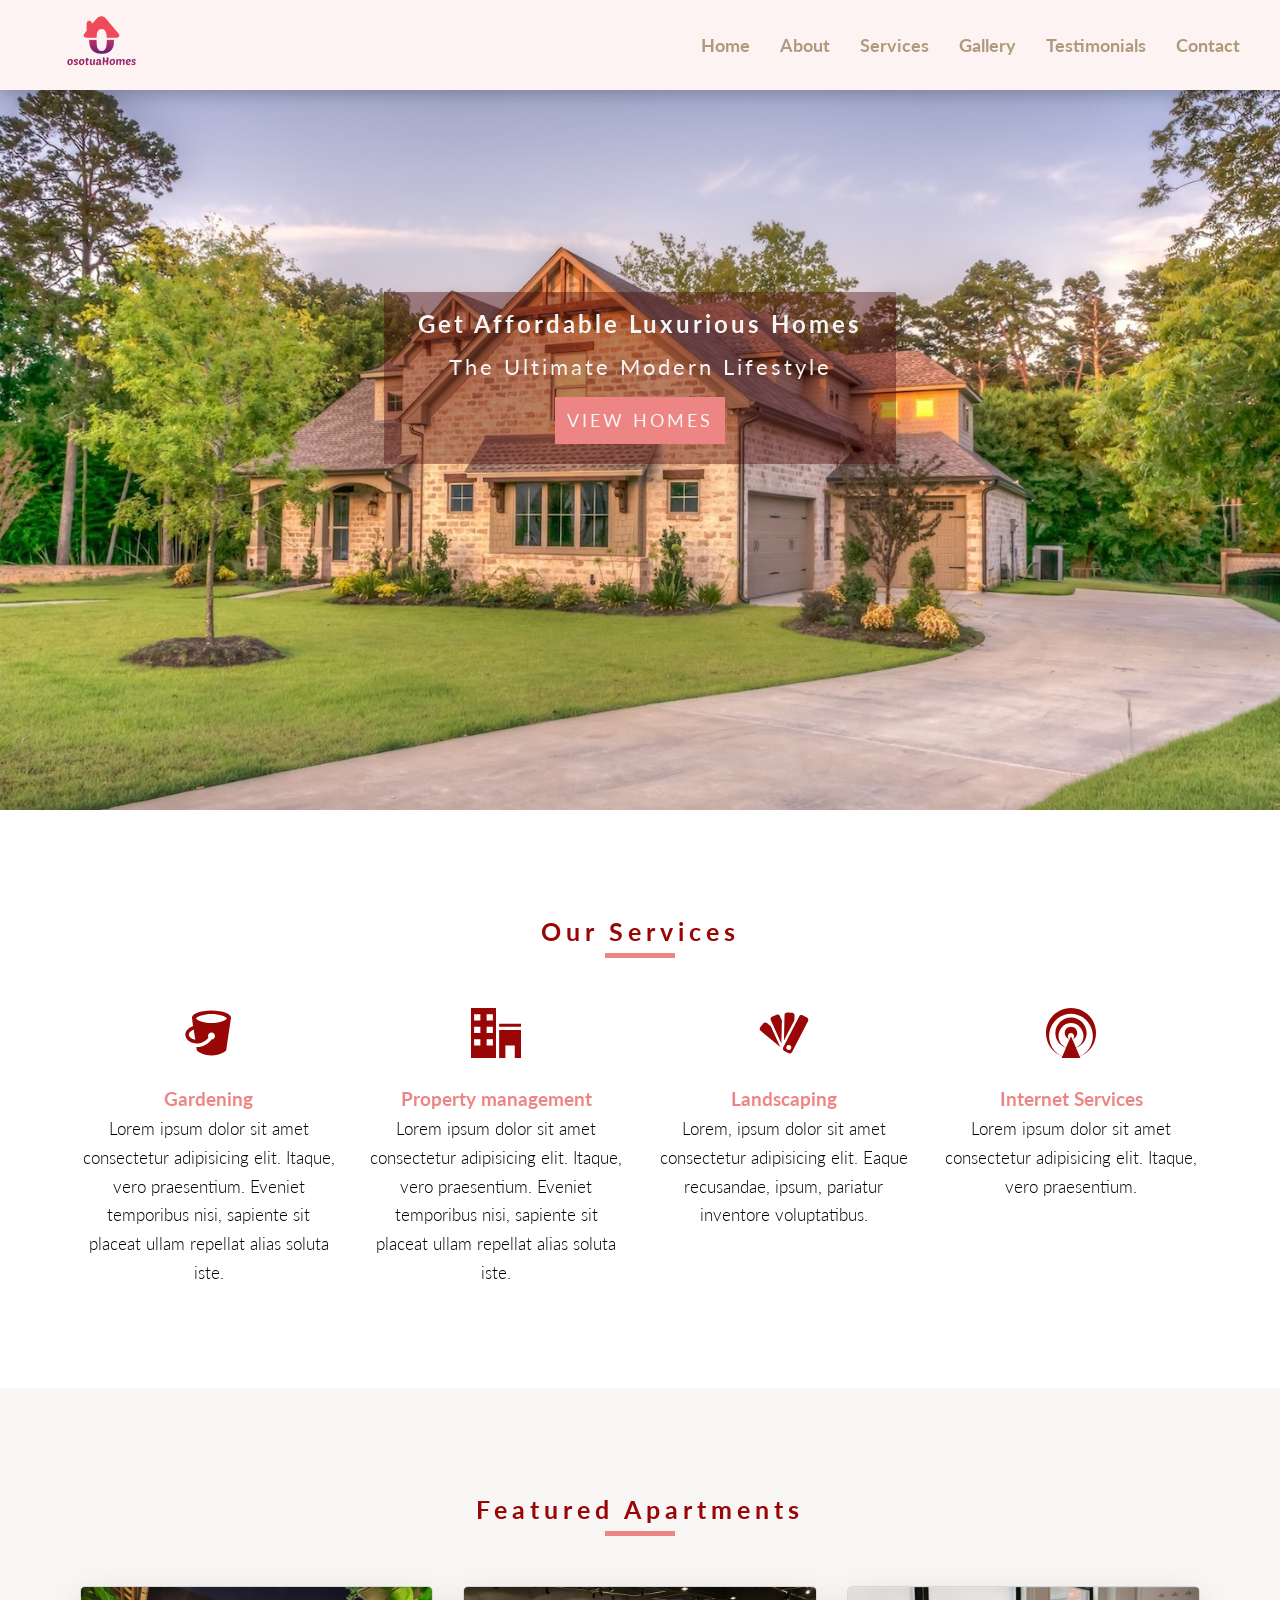
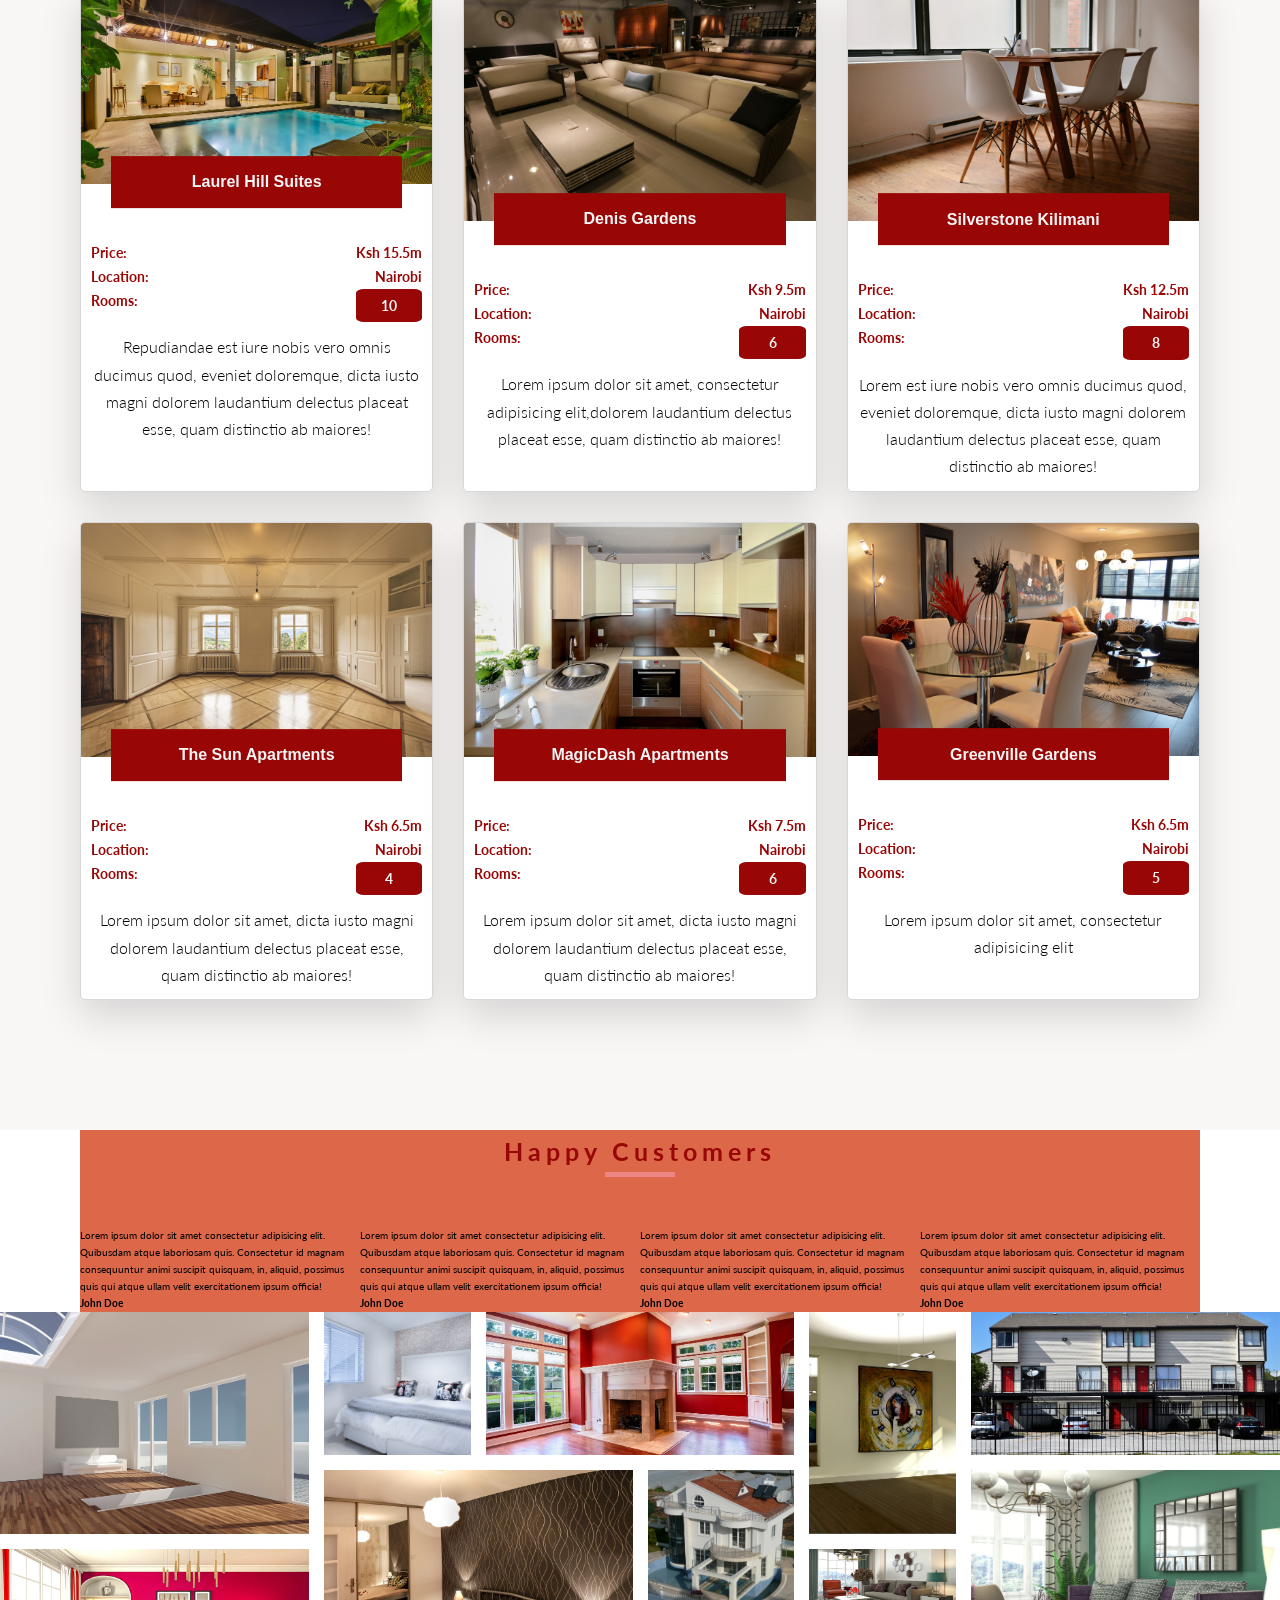
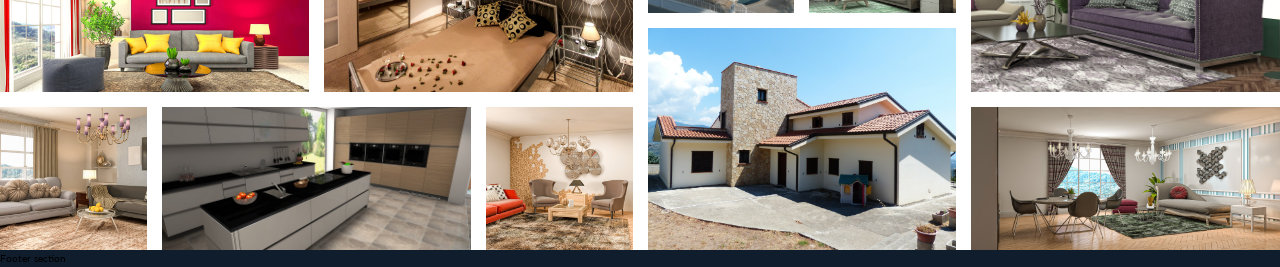
==== index.html @ e89574db "Start creating section customer testimonies" ====
<!DOCTYPE html>
<html lang="en">

<head>
    <meta charset="UTF-8">
    <meta http-equiv="X-UA-Compatible" content="IE=edge">
    <meta name="viewport" content="width=device-width, initial-scale=1.0">
    <link href="https://fonts.googleapis.com/css?family=Lato:100,300,400,700,900" rel="stylesheet">
    <!-- <link href="https://fonts.googleapis.com/css?family=Lato:100,300,400,700,900" rel="stylesheet"> -->
    <link rel="stylesheet" href="css/style.css">
    <link rel="shortcut icon" type="image/png" href="img/favicon.png">
    <title>Realtor-app</title>
</head>

<body>
    <div class="container">
        <!--Header-->
        <header class="header">
            <div class="header__logo">
                <a href="index.html"><img class="header__logo--img" src="./img/main-logo-3.png" /></a>
            </div>
            <ul class="header__nav">
                <li class="header__item">
                    <a href="#" class="header__nav--link header__nav--link-1">Home</a>
                </li>
                <li class="header__item">
                    <a href="#" class="header__nav--link">About</a>
                </li>
                <li class="header__item">
                    <a href="#" class="header__nav--link">Services</a>
                </li>
                <li class="header__item">
                    <a href="#" class="header__nav--link">Gallery</a>
                </li>
                <li class="header__item">
                    <a href="#" class="header__nav--link">Testimonials</a>
                </li>
                <li class="header__item">
                    <a href="#" class="header__nav--link">Contact</a>
                </li>
            </ul>
        </header>
        <div class="banner">
            <div class="banner__hero">
                <h1 class="banner__heading">Get affordable luxurious homes</h1>
                <p class="banner__text">The ultimate modern lifestyle</p>
                <a href="#" class="banner__btn">View homes</a>
            </div>
        </div>
        <section class="services">
            <div class="section-title">
                <div class="section-title__text title__text">
                    <h2>Our services</h2>
                </div>
                <div class="under-line"></div>
            </div>
            <div class="service">
                <div class="service__content">
                    <svg class="service__icon">
                        <use xlink:href="img/sprite.svg#icon-bucket"></use>
                    </svg>
                    <h4 class="service__heading-4">Gardening</h4>
                    <p class="service__text">Lorem ipsum dolor sit amet consectetur adipisicing elit. Itaque, vero
                        praesentium. Eveniet temporibus nisi, sapiente sit placeat ullam repellat alias soluta iste.</p>
                </div>
                <div class="service__content">
                    <svg class="service__icon">
                        <use xlink:href="img/sprite.svg#icon-office"></use>
                    </svg>
                    <h4 class="service__heading-4">Property management</h4>
                    <p class="service__text">Lorem ipsum dolor sit amet consectetur adipisicing elit. Itaque, vero
                        praesentium. Eveniet temporibus nisi, sapiente sit placeat ullam repellat alias soluta iste.</p>
                </div>
                <div class="service__content">
                    <svg class="service__icon">
                        <use xlink:href="img/sprite.svg#icon-colours"></use>
                    </svg>
                    <h4 class="service__heading-4">Landscaping</h4>
                    <p class="service__text">Lorem, ipsum dolor sit amet consectetur adipisicing elit. Eaque recusandae,
                        ipsum, pariatur inventore voluptatibus.</p>
                </div>
                <div class="service__content">
                    <svg class="service__icon">
                        <use xlink:href="img/sprite.svg#icon-podcast"></use>
                    </svg>
                    <h4 class="service__heading-4">Internet Services</h4>
                    <p class="service__text">Lorem ipsum dolor sit amet consectetur adipisicing elit. Itaque, vero
                        praesentium.</p>
                </div>
            </div>

        </section>
        <section class="apartments">
            <div class="innner-container">
                <div class="section-title">
                    <div class="section-title__text title__text">
                        <h2>Featured apartments</h2>
                    </div>
                    <div class="under-line"></div>
                </div>
                <div class="inner-content">
                    <div class="apartment">
                        <a href="#"><img src="img/apart-9.jpg" alt="Apartment 1" class="apartment__img"></a>
                        <h4 class="apartment__title">Laurel Hill Suites</h4>
                        <h4 class="apartment__price">Price: <span class="left">Ksh 15.5m</span></h4>
                        <h4 class="apartment__location">Location: <span class="left">Nairobi</span></h4>
                        <h4 class="apartment__rooms">Rooms: <span class="left rooms_back">10</span></h4>
                        <p class="apartment__text">Repudiandae est iure nobis vero omnis ducimus quod, eveniet
                            doloremque, dicta iusto magni dolorem laudantium delectus placeat esse, quam distinctio ab
                            maiores!</p>
                    </div>
                    <div class="apartment">
                        <a href="#"><img src="img/apart-10.jpg" alt="Apartment 1" class="apartment__img"></a>
                        <h4 class="apartment__title">Denis Gardens</h4>
                        <h4 class="apartment__price">Price: <span class="left">Ksh 9.5m</span></h4>
                        <h4 class="apartment__location">Location: <span class="left">Nairobi</span></h4>
                        <h4 class="apartment__rooms">Rooms: <span class="left rooms_back">6</span></h4>
                        <p class="apartment__text">Lorem ipsum dolor sit amet, consectetur adipisicing elit,dolorem
                            laudantium delectus placeat esse, quam distinctio ab maiores!</p>
                    </div>
                    <div class="apartment">
                        <a href="#"><img src="img/apart-4.jpg" alt="Apartment 1" class="apartment__img"></a>
                        <h4 class="apartment__title">Silverstone Kilimani</h4>
                        <h4 class="apartment__price">Price: <span class="left">Ksh 12.5m</span></h4>
                        <h4 class="apartment__location">Location: <span class="left">Nairobi</span></h4>
                        <h4 class="apartment__rooms">Rooms: <span class="left rooms_back">8</span></h4>
                        <p class="apartment__text">Lorem est iure nobis vero omnis ducimus quod, eveniet doloremque,
                            dicta iusto magni dolorem laudantium delectus placeat esse, quam distinctio ab maiores!</p>
                    </div>
                    <div class="apartment">
                        <a href="#"><img src="img/apart-5.jpg" alt="Apartment 1" class="apartment__img"></a>
                        <h4 class="apartment__title">The Sun Apartments</h4>
                        <h4 class="apartment__price">Price: <span class="left">Ksh 6.5m</span></h4>
                        <h4 class="apartment__location">Location: <span class="left">Nairobi</span></h4>
                        <h4 class="apartment__rooms">Rooms: <span class="left rooms_back">4</span></h4>
                        <p class="apartment__text">Lorem ipsum dolor sit amet, dicta iusto magni dolorem laudantium
                            delectus placeat esse, quam distinctio ab maiores!</p>
                    </div>
                    <div class="apartment">
                        <a href="#"><img src="img/apart-6.jpg" alt="Apartment 1" class="apartment__img"></a>
                        <h4 class="apartment__title">MagicDash Apartments</h4>
                        <h4 class="apartment__price">Price: <span class="left">Ksh 7.5m</span></h4>
                        <h4 class="apartment__location">Location: <span class="left">Nairobi</span></h4>
                        <h4 class="apartment__rooms">Rooms: <span class="left rooms_back">6</span></h4>
                        <p class="apartment__text">Lorem ipsum dolor sit amet, dicta iusto magni dolorem laudantium
                            delectus placeat esse, quam distinctio ab maiores!</p>
                    </div>
                    <div class="apartment">
                        <a href="#"><img src="img/apart-7.jpg" alt="Apartment 1" class="apartment__img"></a>
                        <h4 class="apartment__title">Greenville Gardens</h4>
                        <h4 class="apartment__price">Price: <span class="left">Ksh 6.5m</span></h4>
                        <h4 class="apartment__location">Location: <span class="left">Nairobi</span></h4>
                        <h4 class="apartment__rooms">Rooms: <span class="left rooms_back">5</span></h4>
                        <p class="apartment__text">Lorem ipsum dolor sit amet, consectetur adipisicing elit</p>
                    </div>
                </div>
            </div>
        </section>
        <section class="testimonials">
            <div class="section-title">
                <div class="section-title__text title__text">
                    <h2>Happy customers</h2>
                </div>
                <div class="under-line"></div>
            </div>
            <div class="testimonials__container">
            <div class="testimonials__card">
                <p class="testimonials__text">
                    Lorem ipsum dolor sit amet consectetur adipisicing elit. Quibusdam atque laboriosam quis.
                    Consectetur id magnam consequuntur animi suscipit quisquam, in, aliquid, possimus quis qui atque
                    ullam velit exercitationem ipsum officia!
                </p>
                <h4 class="testimonials__title">John Doe</h4>
            </div>
             <div class="testimonials__card">
                 <p class="testimonials__text">
                     Lorem ipsum dolor sit amet consectetur adipisicing elit. Quibusdam atque laboriosam quis.
                     Consectetur id magnam consequuntur animi suscipit quisquam, in, aliquid, possimus quis qui atque
                     ullam velit exercitationem ipsum officia!
                 </p>
                 <h4 class="testimonials__title">John Doe</h4>
             </div>
              <div class="testimonials__card">
                  <p class="testimonials__text">
                      Lorem ipsum dolor sit amet consectetur adipisicing elit. Quibusdam atque laboriosam quis.
                      Consectetur id magnam consequuntur animi suscipit quisquam, in, aliquid, possimus quis qui atque
                      ullam velit exercitationem ipsum officia!
                  </p>
                  <h4 class="testimonials__title">John Doe</h4>
              </div>
               <div class="testimonials__card">
                   <p class="testimonials__text">
                       Lorem ipsum dolor sit amet consectetur adipisicing elit. Quibusdam atque laboriosam quis.
                       Consectetur id magnam consequuntur animi suscipit quisquam, in, aliquid, possimus quis qui atque
                       ullam velit exercitationem ipsum officia!
                   </p>
                   <h4 class="testimonials__title">John Doe</h4>
               </div>
               </div>
        </section>
        <section class="gallery">
            <figure class="gallery__image gallery__image--1">
                <img src="img/gallery/gal-1.jpg" alt="Gallery image one" class="gallery__img-item">
            </figure>
            <figure class="gallery__image gallery__image--2">
                <img src="img/gallery/gal-2.jpg" alt="Gallery image two" class="gallery__img-item">
            </figure>
            <figure class="gallery__image gallery__image--3">
                <img src="img/gallery/gal-3.jpg" alt="Gallery image three" class="gallery__img-item">
            </figure>
            <figure class="gallery__image gallery__image--4">
                <img src="img/gallery/gal-4.jpg" alt="Gallery image four" class="gallery__img-item">
            </figure>
            <figure class="gallery__image gallery__image--5">
                <img src="img/gallery/gal-5.jpg" alt="Gallery image five" class="gallery__img-item">
            </figure>
            <figure class="gallery__image gallery__image--6">
                <img src="img/gallery/gal-6.jpg" alt="Gallery image six" class="gallery__img-item">
            </figure>
            <figure class="gallery__image gallery__image--7">
                <img src="img/gallery/gal-7.jpg" alt="Gallery image seven" class="gallery__img-item">
            </figure>
            <figure class="gallery__image gallery__image--8">
                <img src="img/gallery/gal-8.jpg" alt="Gallery image eight" class="gallery__img-item">
            </figure>
            <figure class="gallery__image gallery__image--9">
                <img src="img/gallery/gal-9.jpg" alt="Gallery image nine" class="gallery__img-item">
            </figure>
            <figure class="gallery__image gallery__image--10">
                <img src="img/gallery/gal-10.jpg" alt="Gallery image ten" class="gallery__img-item">
            </figure>
            <figure class="gallery__image gallery__image--11">
                <img src="img/gallery/gal-11.jpg" alt="Gallery image eleven" class="gallery__img-item">
            </figure>
            <figure class="gallery__image gallery__image--12">
                <img src="img/gallery/gal-12.jpg" alt="Gallery image twelve" class="gallery__img-item">
            </figure>
            <figure class="gallery__image gallery__image--13">
                <img src="img/gallery/gal-13.jpg" alt="Gallery image thirteen" class="gallery__img-item">
            </figure>
            <figure class="gallery__image gallery__image--14">
                <img src="img/gallery/gal-14.jpg" alt="Gallery image fourteen" class="gallery__img-item">
            </figure>
            <figure class="gallery__image gallery__image--15">
                <img src="img/gallery/gal-15.jpg" alt="Gallery image fifteen" class="gallery__img-item">
            </figure>
        </section>
        <footer class="footer">Footer section</footer>
    </div>
</body>

</html>
---- css/style.css ----
h1 {
  font-size: 2.4em;
  line-height: 1;
  margin-bottom: 0.5em; }

h2 {
  font-size: 2em; }

h3 {
  font-size: 1.5em;
  line-height: 1;
  margin-bottom: 1em; }

h5 {
  font-size: 1em;
  font-weight: bold;
  margin-bottom: 1.5em; }

h6 {
  font-size: 1em;
  font-weight: bold;
  margin-bottom: 1.5em; }

*,
*::after,
*::before {
  margin: 0;
  padding: 0;
  box-sizing: inherit; }

html {
  box-sizing: border-box;
  font-size: 62.5%; }

body {
  font-family: "Lato", sans-serif;
  font-weight: 400;
  /*font-size: 16px;*/
  line-height: 1.7; }

.container {
  display: grid;
  grid-template-rows: 10vh 80vh min-content min-content repeat(3, min-content);
  grid-template-columns: [full-start] 1fr [center-start] repeat(8, [col-start] minmax(min-content, 14rem) [col-end]) [center-end] 1fr [full-end]; }

.header {
  background-color: rgba(238, 133, 133, 0.1);
  z-index: 100;
  box-shadow: 0 5px 15px rgba(0, 0, 0, 0.2);
  grid-column: full-start / full-end;
  display: grid;
  grid-auto-flow: column;
  grid-gap: 2.5em;
  padding: 0 40px; }
  .header__logo {
    display: grid;
    justify-content: start;
    align-content: center; }
    .header__logo--img {
      height: 6rem;
      margin-left: 2rem;
      transition: all .2s; }
    .header__logo--img:hover {
      transform: scale(1.1); }
  .header__nav {
    display: grid;
    grid-auto-flow: column;
    justify-content: right;
    align-content: center;
    grid-gap: 3rem;
    list-style: none; }
    .header__nav--link:link, .header__nav--link:visited {
      color: #af9a7d;
      text-decoration: none; }
    .header__nav--link-1:active {
      background-color: #ee8585; }
    .header__nav--link:hover {
      color: #990606; }
  .header__item {
    font-size: 1.8rem;
    font-weight: 700;
    transition: all .2s; }
  .header__item:hover {
    transform: scale(1.1); }

.banner {
  background-image: url(../img/hero.jpeg);
  background-size: cover;
  background-position: center;
  grid-column: full-start / full-end;
  display: grid;
  grid-template-columns: repeat(10, 1fr);
  grid-template-rows: repeat(10, 1fr);
  align-items: center; }
  .banner__hero {
    background-color: rgba(73, 5, 5, 0.4);
    grid-column: 4 / 8;
    grid-row: 4 / 6;
    padding: 2rem 1rem;
    text-align: center;
    text-transform: capitalize;
    letter-spacing: .3rem;
    color: whitesmoke;
    transition: all .3s; }
  .banner__text {
    font-size: 2.2rem;
    margin-bottom: 1.2rem;
    font-weight: 400; }
  .banner__btn {
    text-transform: uppercase;
    text-decoration: none;
    padding: .5rem .9rem;
    border: 3px solid #ee8585;
    display: inline-block;
    font-size: 1.8rem;
    color: currentColor;
    background: #ee8585;
    transition: all .3s; }
  .banner__btn:hover {
    background: transparent;
    color: whitesmoke; }

.services {
  grid-column: center-start / center-end;
  padding: 10rem 0;
  text-align: center; }

.service {
  display: grid;
  grid-template-columns: repeat(auto-fit, minmax(25rem, 1fr));
  grid-row-gap: 2rem;
  grid-column-gap: 3rem; }
  .service__icon {
    width: 5rem;
    height: 5rem;
    margin-bottom: 2rem;
    fill: #990606;
    transition: all .3s; }
  .service__icon:hover {
    transform: translateY(-1.2rem) scale(1.03); }
  .service__heading-4 {
    font-size: 1.9rem;
    color: #ee8585; }
  .service__text {
    font-size: 1.7rem;
    font-weight: 300; }

.section-title {
  text-align: center;
  margin-bottom: 5rem; }

.title__text h2 {
  font-size: 2.5rem;
  letter-spacing: .5rem;
  text-transform: capitalize;
  color: #990606;
  font-weight: 700; }

.under-line {
  width: 7rem;
  height: .5rem;
  background-color: #ee8585;
  margin: 0 auto; }

.apartment__price, .apartment__rooms, .apartment__location {
  font-size: 1.4rem;
  margin: 0 1rem;
  color: #990606; }

.apartment__rooms .left, .apartment__location .left, .apartment__price .left {
  float: right; }

.apartments {
  background-color: #f9f7f6;
  grid-column: full-start / full-end;
  display: grid;
  grid-template-columns: [full-start] 1fr [center-start] repeat(8, [col-start] minmax(min-content, 14rem) [col-end]) [center-end] 1fr [full-end]; }

.innner-container {
  grid-column: center-start / center-end;
  padding: 10rem 0;
  margin-bottom: 3rem; }

.inner-content {
  display: grid;
  grid-template-columns: repeat(auto-fit, minmax(28rem, 1fr));
  grid-gap: 3rem; }

.apartment {
  background-color: #fff;
  box-shadow: 0 1.5rem 4rem rgba(0, 0, 0, 0.15);
  border-radius: .5rem;
  overflow: hidden;
  transition: all .3s;
  border: 1px solid #D7D7D7; }
  .apartment__img {
    width: 100%; }
  .apartment__title {
    background-color: #990606;
    padding: 1.25rem;
    font-size: 1.6rem;
    text-align: center;
    margin: 0 3rem;
    color: whitesmoke;
    transform: translateY(-63%);
    font-family: "Josefin Sans", sans-serif; }
  .apartment__rooms {
    padding-bottom: 1rem; }
  .apartment__rooms .rooms_back {
    width: 20%;
    height: 20%;
    text-align: center;
    background-color: #990606;
    padding: .5rem;
    border-radius: 12%;
    color: whitesmoke; }
  .apartment__text {
    font-size: 1.6rem;
    text-align: center;
    margin: 1.1rem;
    font-weight: 300; }

.apartment:hover {
  transform: translateY(-1.1rem) scale(1.01); }

.testimonials {
  background-color: #dd6749;
  grid-column: center-start / center-end; }
  .testimonials__container {
    display: grid;
    grid-template-columns: repeat(auto-fit, minmax(20rem, 1fr)); }

.gallery {
  grid-column: full-start / full-end;
  display: grid;
  grid-template: repeat(7, 5vw)/repeat(8, 1fr);
  grid-gap: 1.5rem; }
  .gallery__image--1 {
    grid-column: 1 / 3;
    grid-row: 1 / 4; }
  .gallery__image--2 {
    grid-column: 3 / 4;
    grid-row: 1 / 3; }
  .gallery__image--3 {
    grid-column: 4 / 6;
    grid-row: 1 / 3; }
  .gallery__image--4 {
    grid-column: 6 / 7;
    grid-row: 1 / 4; }
  .gallery__image--5 {
    grid-column: 7 / -1;
    grid-row: 1 / 3; }
  .gallery__image--6 {
    grid-column: 1 / 3;
    grid-row: 4 / 6; }
  .gallery__image--7 {
    grid-column: 3 / 5;
    grid-row: 3 / 6; }
  .gallery__image--8 {
    grid-column: 1 / 2;
    grid-row: 6 / -1; }
  .gallery__image--9 {
    grid-column: 5 / 6;
    grid-row: 3 / 5; }
  .gallery__image--10 {
    grid-column: 2 / 4;
    grid-row: 6 / -1; }
  .gallery__image--11 {
    grid-column: 4 / 5;
    grid-row: 6 / -1; }
  .gallery__image--12 {
    grid-column: 6 / 7;
    grid-row: 4 / 5; }
  .gallery__image--13 {
    grid-column: 7 / -1;
    grid-row: 3 / 6; }
  .gallery__image--14 {
    grid-column: 5 / 7;
    grid-row: 5 / -1; }
  .gallery__image--15 {
    grid-column: 7 / -1;
    grid-row: 6 / -1; }
  .gallery__img-item {
    width: 100%;
    height: 100%;
    display: block;
    object-fit: cover; }

.footer {
  background-color: #101d2c;
  grid-column: full-start / full-end; }
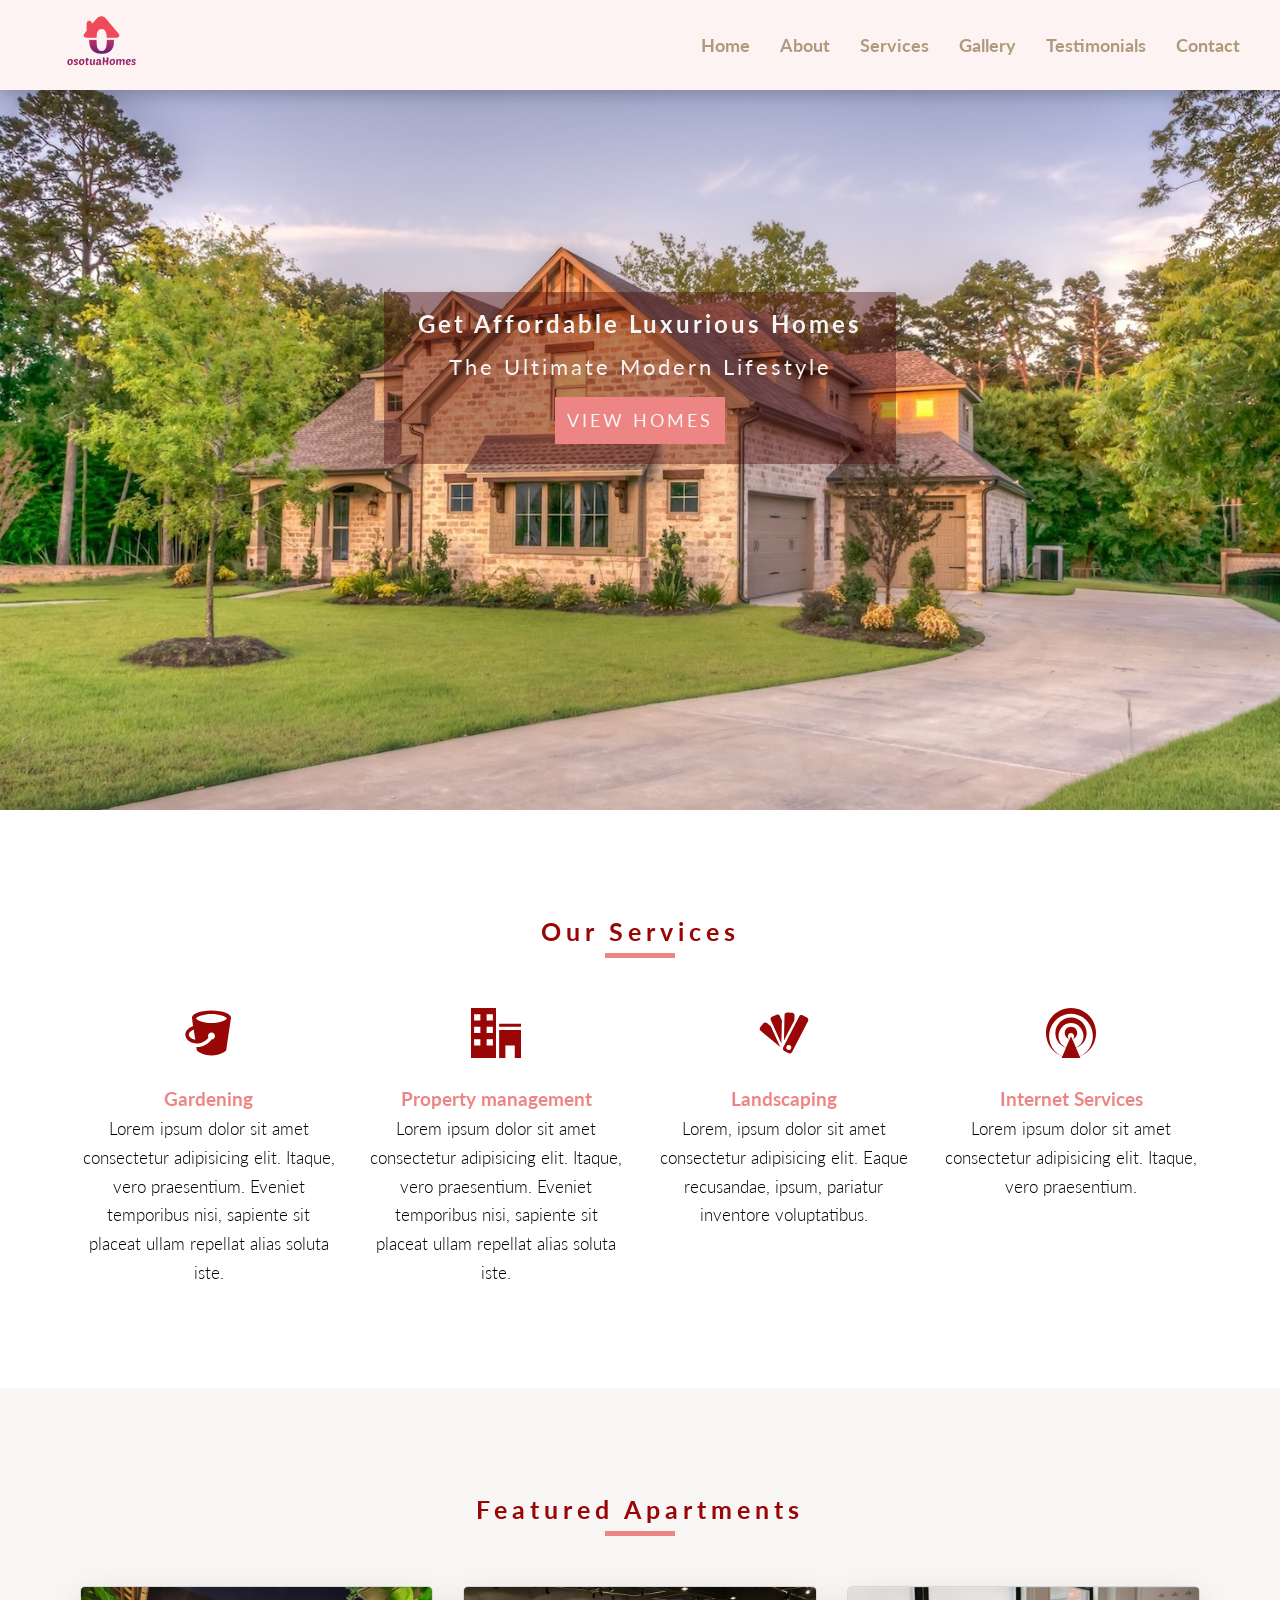
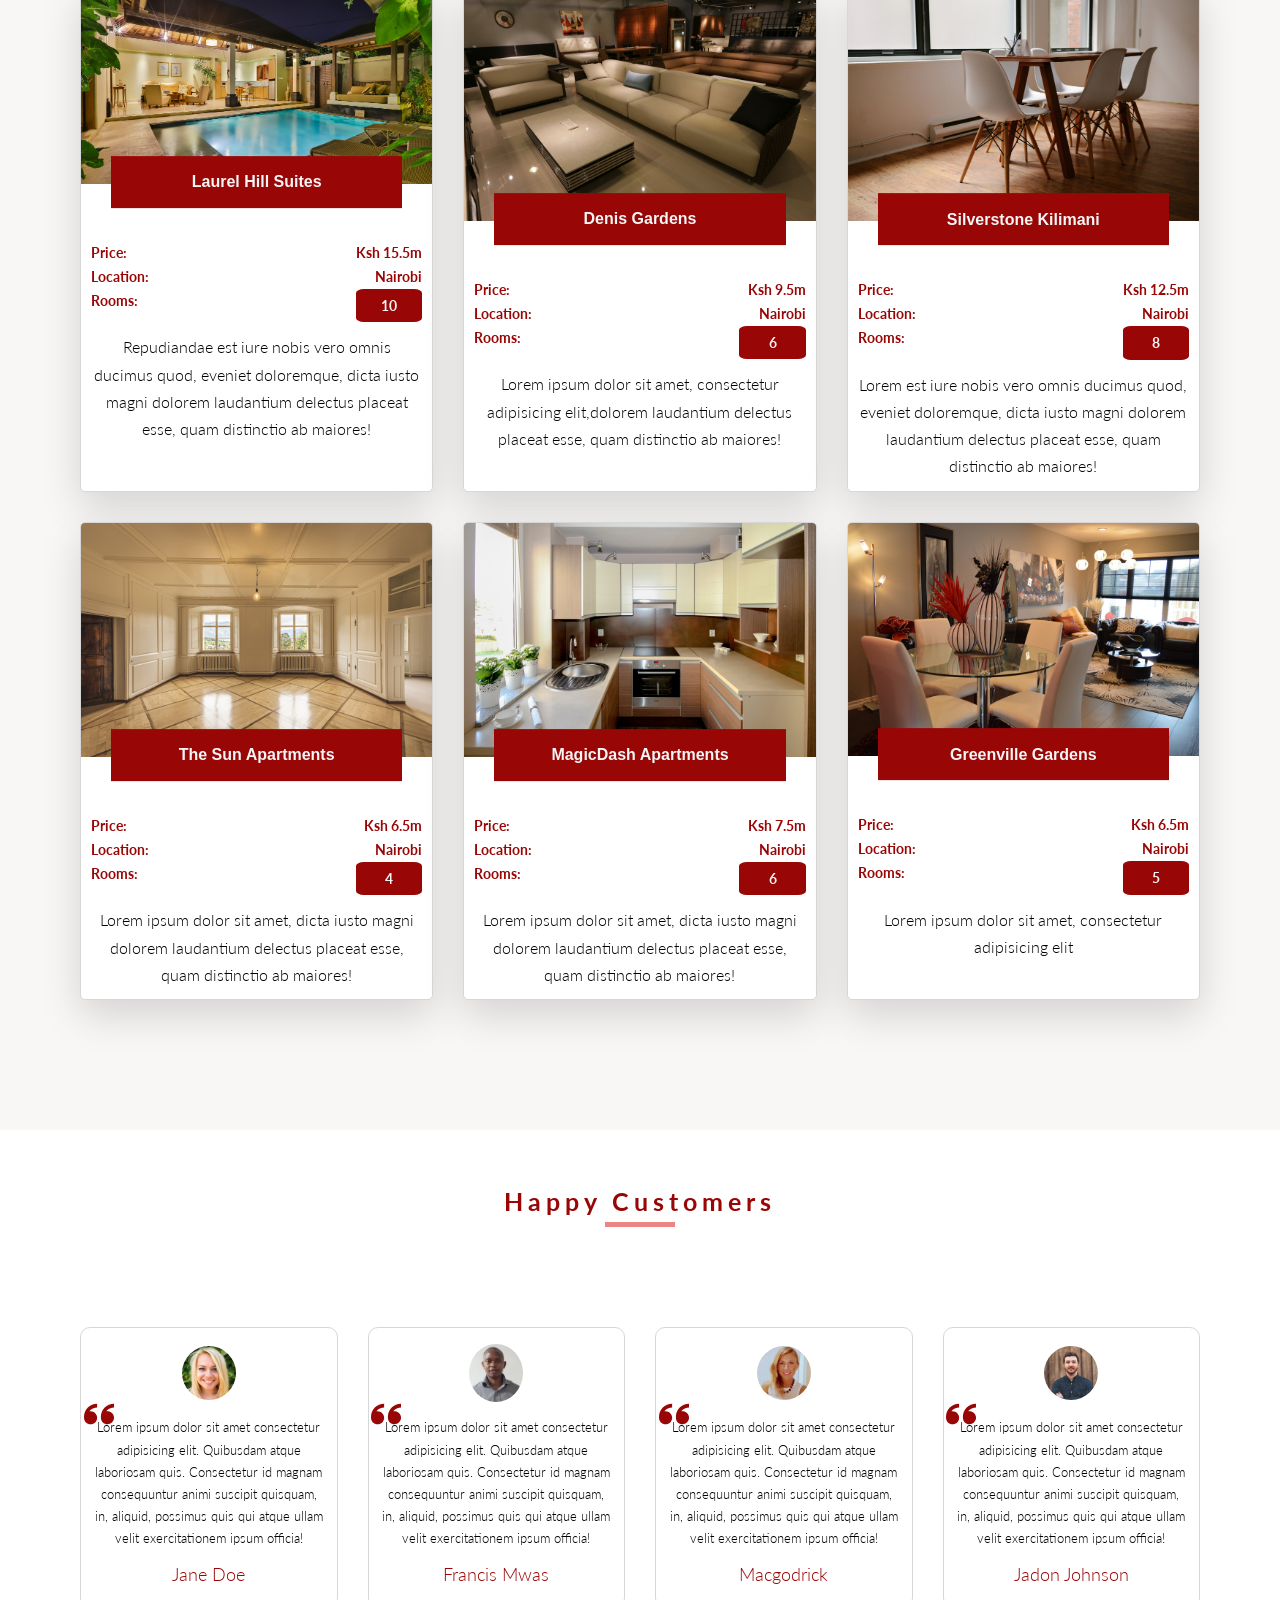
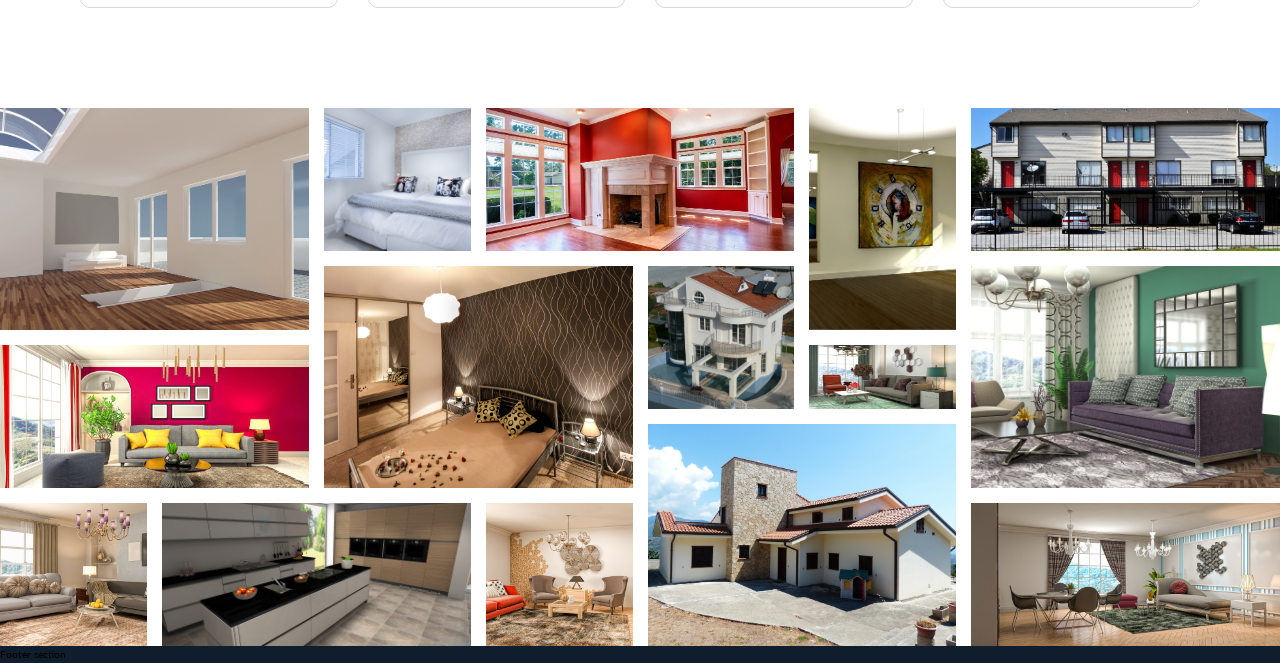
==== commit ed46b92f: "Finished creating testimony section" ====
--- a/index.html
+++ b/index.html
@@ -157,46 +157,63 @@
             </div>
         </section>
         <section class="testimonials">
-            <div class="section-title">
+            <div class="section-title testimonials__section-title">
                 <div class="section-title__text title__text">
                     <h2>Happy customers</h2>
                 </div>
                 <div class="under-line"></div>
             </div>
             <div class="testimonials__container">
-            <div class="testimonials__card">
-                <p class="testimonials__text">
-                    Lorem ipsum dolor sit amet consectetur adipisicing elit. Quibusdam atque laboriosam quis.
-                    Consectetur id magnam consequuntur animi suscipit quisquam, in, aliquid, possimus quis qui atque
-                    ullam velit exercitationem ipsum officia!
-                </p>
-                <h4 class="testimonials__title">John Doe</h4>
-            </div>
-             <div class="testimonials__card">
-                 <p class="testimonials__text">
-                     Lorem ipsum dolor sit amet consectetur adipisicing elit. Quibusdam atque laboriosam quis.
-                     Consectetur id magnam consequuntur animi suscipit quisquam, in, aliquid, possimus quis qui atque
-                     ullam velit exercitationem ipsum officia!
-                 </p>
-                 <h4 class="testimonials__title">John Doe</h4>
-             </div>
-              <div class="testimonials__card">
-                  <p class="testimonials__text">
-                      Lorem ipsum dolor sit amet consectetur adipisicing elit. Quibusdam atque laboriosam quis.
-                      Consectetur id magnam consequuntur animi suscipit quisquam, in, aliquid, possimus quis qui atque
-                      ullam velit exercitationem ipsum officia!
-                  </p>
-                  <h4 class="testimonials__title">John Doe</h4>
-              </div>
-               <div class="testimonials__card">
-                   <p class="testimonials__text">
-                       Lorem ipsum dolor sit amet consectetur adipisicing elit. Quibusdam atque laboriosam quis.
-                       Consectetur id magnam consequuntur animi suscipit quisquam, in, aliquid, possimus quis qui atque
-                       ullam velit exercitationem ipsum officia!
-                   </p>
-                   <h4 class="testimonials__title">John Doe</h4>
-               </div>
-               </div>
+                <div class="testimonials__card">
+                    <img src="img/user-6.jpg" alt="Testimonials Image" class="testimonials__img" />
+
+                    <svg class="testimonials__icon">
+                        <use xlink:href="img/sprite.svg#icon-quotes-left"></use>
+                    </svg>
+                    <p class="testimonials__text">
+                        Lorem ipsum dolor sit amet consectetur adipisicing elit. Quibusdam atque laboriosam quis.
+                        Consectetur id magnam consequuntur animi suscipit quisquam, in, aliquid, possimus quis qui atque
+                        ullam velit exercitationem ipsum officia!
+                    </p>
+                    <h4 class="testimonials__title">Jane Doe</h4>
+                </div>
+                <div class="testimonials__card">
+                    <img src="img/user-001.jpeg" alt="Testimonials Image" class="testimonials__img" />
+                    <svg class="testimonials__icon">
+                        <use xlink:href="img/sprite.svg#icon-quotes-left"></use>
+                    </svg>
+                    <p class="testimonials__text">
+                        Lorem ipsum dolor sit amet consectetur adipisicing elit. Quibusdam atque laboriosam quis.
+                        Consectetur id magnam consequuntur animi suscipit quisquam, in, aliquid, possimus quis qui atque
+                        ullam velit exercitationem ipsum officia!
+                    </p>
+                    <h4 class="testimonials__title">Francis Mwas</h4>
+                </div>
+                <div class="testimonials__card">
+                    <img src="img/user-2.jpg" alt="Testimonials Image" class="testimonials__img" />
+                    <svg class="testimonials__icon">
+                        <use xlink:href="img/sprite.svg#icon-quotes-left"></use>
+                    </svg>
+                    <p class="testimonials__text">
+                        Lorem ipsum dolor sit amet consectetur adipisicing elit. Quibusdam atque laboriosam quis.
+                        Consectetur id magnam consequuntur animi suscipit quisquam, in, aliquid, possimus quis qui atque
+                        ullam velit exercitationem ipsum officia!
+                    </p>
+                    <h4 class="testimonials__title">Macgodrick</h4>
+                </div>
+                <div class="testimonials__card">
+                    <img src="img/user-4.jpg" alt="Testimonials Image" class="testimonials__img" />
+                    <svg class="testimonials__icon">
+                        <use xlink:href="img/sprite.svg#icon-quotes-left"></use>
+                    </svg>
+                    <p class="testimonials__text">
+                        Lorem ipsum dolor sit amet consectetur adipisicing elit. Quibusdam atque laboriosam quis.
+                        Consectetur id magnam consequuntur animi suscipit quisquam, in, aliquid, possimus quis qui atque
+                        ullam velit exercitationem ipsum officia!
+                    </p>
+                    <h4 class="testimonials__title">Jadon Johnson</h4>
+                </div>
+            </div>
         </section>
         <section class="gallery">
             <figure class="gallery__image gallery__image--1">
--- a/css/style.css
+++ b/css/style.css
@@ -1,26 +1,3 @@
-h1 {
-  font-size: 2.4em;
-  line-height: 1;
-  margin-bottom: 0.5em; }
-
-h2 {
-  font-size: 2em; }
-
-h3 {
-  font-size: 1.5em;
-  line-height: 1;
-  margin-bottom: 1em; }
-
-h5 {
-  font-size: 1em;
-  font-weight: bold;
-  margin-bottom: 1.5em; }
-
-h6 {
-  font-size: 1em;
-  font-weight: bold;
-  margin-bottom: 1.5em; }
-
 *,
 *::after,
 *::before {
@@ -42,6 +19,29 @@
   display: grid;
   grid-template-rows: 10vh 80vh min-content min-content repeat(3, min-content);
   grid-template-columns: [full-start] 1fr [center-start] repeat(8, [col-start] minmax(min-content, 14rem) [col-end]) [center-end] 1fr [full-end]; }
+
+h1 {
+  font-size: 2.4em;
+  line-height: 1;
+  margin-bottom: 0.5em; }
+
+h2 {
+  font-size: 2em; }
+
+h3 {
+  font-size: 1.5em;
+  line-height: 1;
+  margin-bottom: 1em; }
+
+h5 {
+  font-size: 1em;
+  font-weight: bold;
+  margin-bottom: 1.5em; }
+
+h6 {
+  font-size: 1em;
+  font-weight: bold;
+  margin-bottom: 1.5em; }
 
 .header {
   background-color: rgba(238, 133, 133, 0.1);
@@ -224,11 +224,56 @@
   transform: translateY(-1.1rem) scale(1.01); }
 
 .testimonials {
-  background-color: #dd6749;
   grid-column: center-start / center-end; }
   .testimonials__container {
     display: grid;
-    grid-template-columns: repeat(auto-fit, minmax(20rem, 1fr)); }
+    grid-template-columns: repeat(auto-fit, minmax(20rem, 1fr));
+    grid-gap: 3rem;
+    padding: 10rem 0; }
+  .testimonials__section-title {
+    margin-bottom: auto;
+    padding-top: 5rem; }
+  .testimonials__card {
+    border: 1px solid #D7D7D7;
+    padding: 3px;
+    border-radius: 10px;
+    position: relative; }
+  .testimonials__card:hover {
+    box-shadow: 0 0.5rem 0.5rem rgba(0, 0, 0, 0.16);
+    border-radius: 10px; }
+  .testimonials__card img {
+    padding: 3px;
+    margin-bottom: 4px; }
+  .testimonials__img {
+    position: absolute;
+    top: 16%;
+    left: 50%;
+    transform: translate(-50%, -50%);
+    width: 6rem;
+    display: inline-block;
+    border-radius: 50%; }
+  .testimonials__icon {
+    position: absolute;
+    top: 25%;
+    left: 1%;
+    width: 3rem;
+    height: 3rem;
+    margin-bottom: 2rem;
+    fill: #990606;
+    transition: all .3s;
+    z-index: 1; }
+  .testimonials__text {
+    padding-top: 7.5rem;
+    margin: 1rem;
+    font-size: 1.3rem;
+    text-align: center;
+    font-weight: 300; }
+  .testimonials__title {
+    font-size: 1.8rem;
+    font-weight: 300;
+    text-align: center;
+    margin-bottom: 1.4rem;
+    color: #990606; }
 
 .gallery {
   grid-column: full-start / full-end;
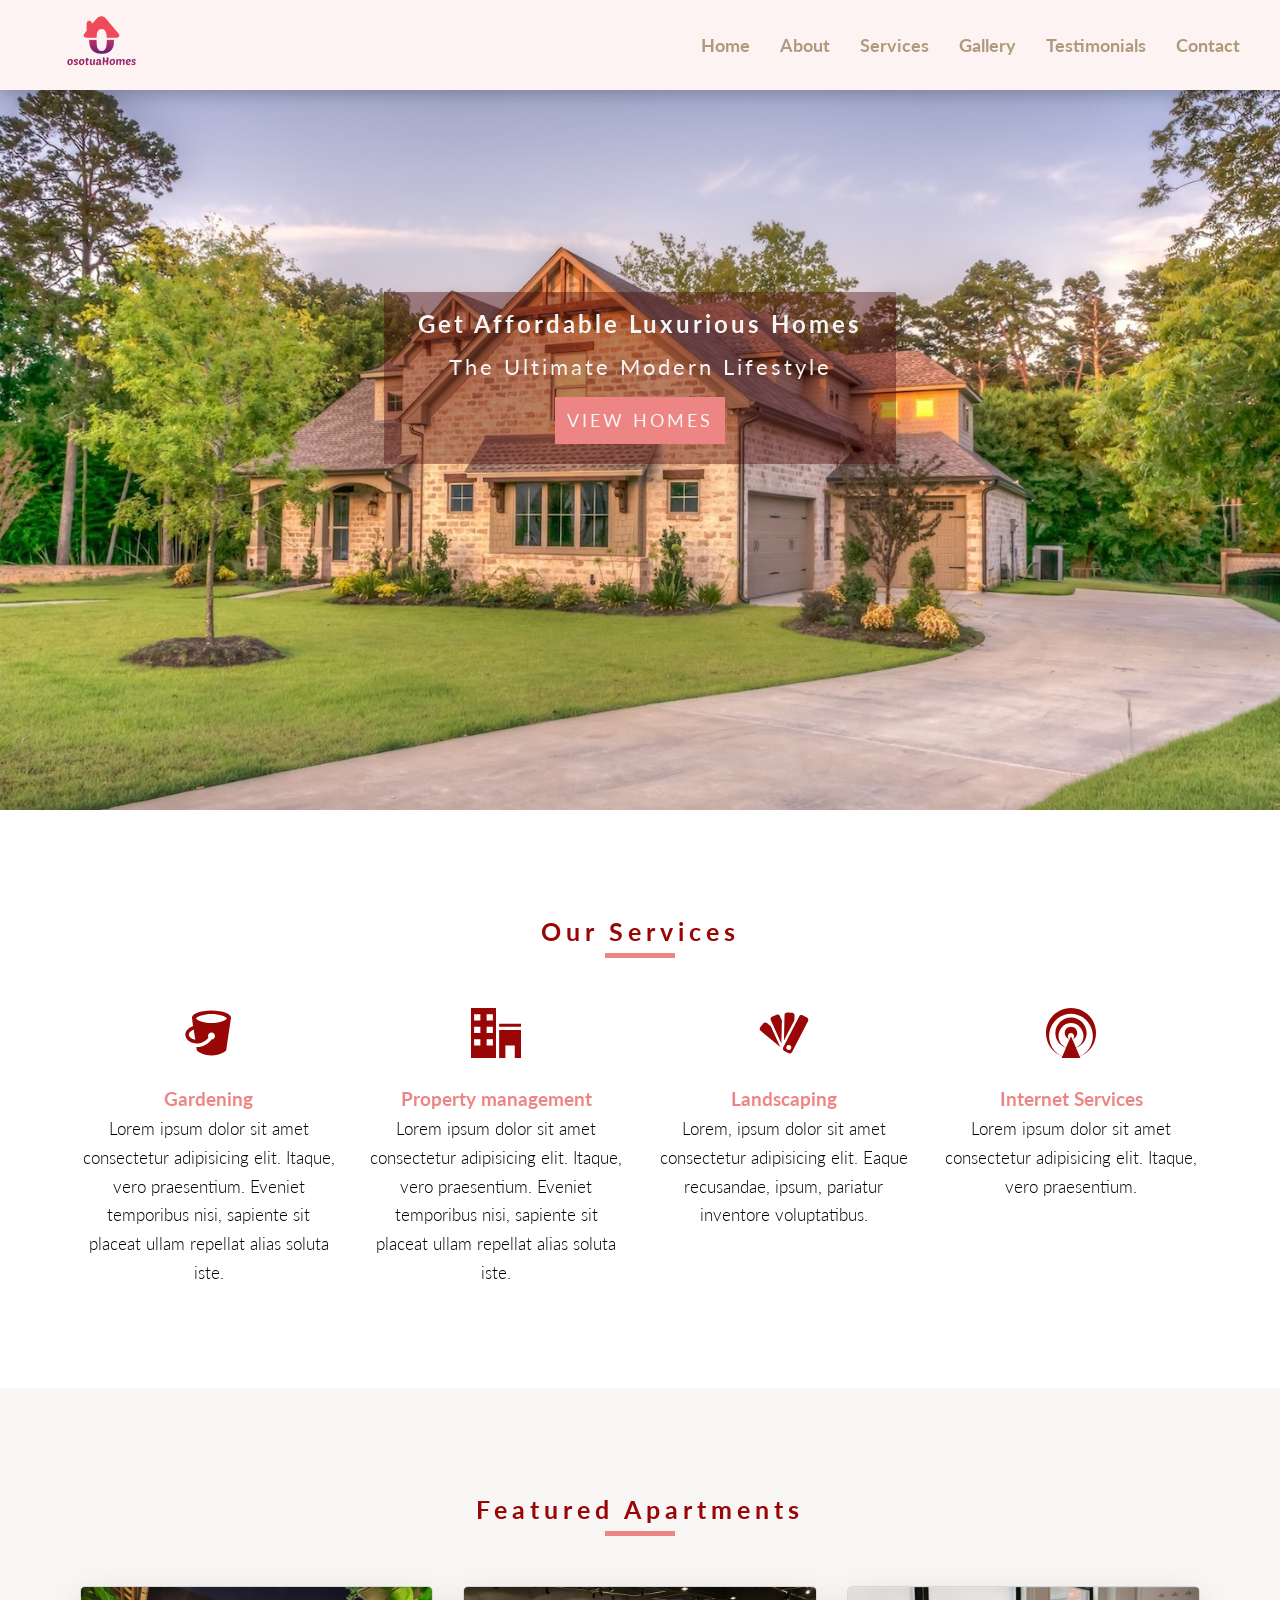
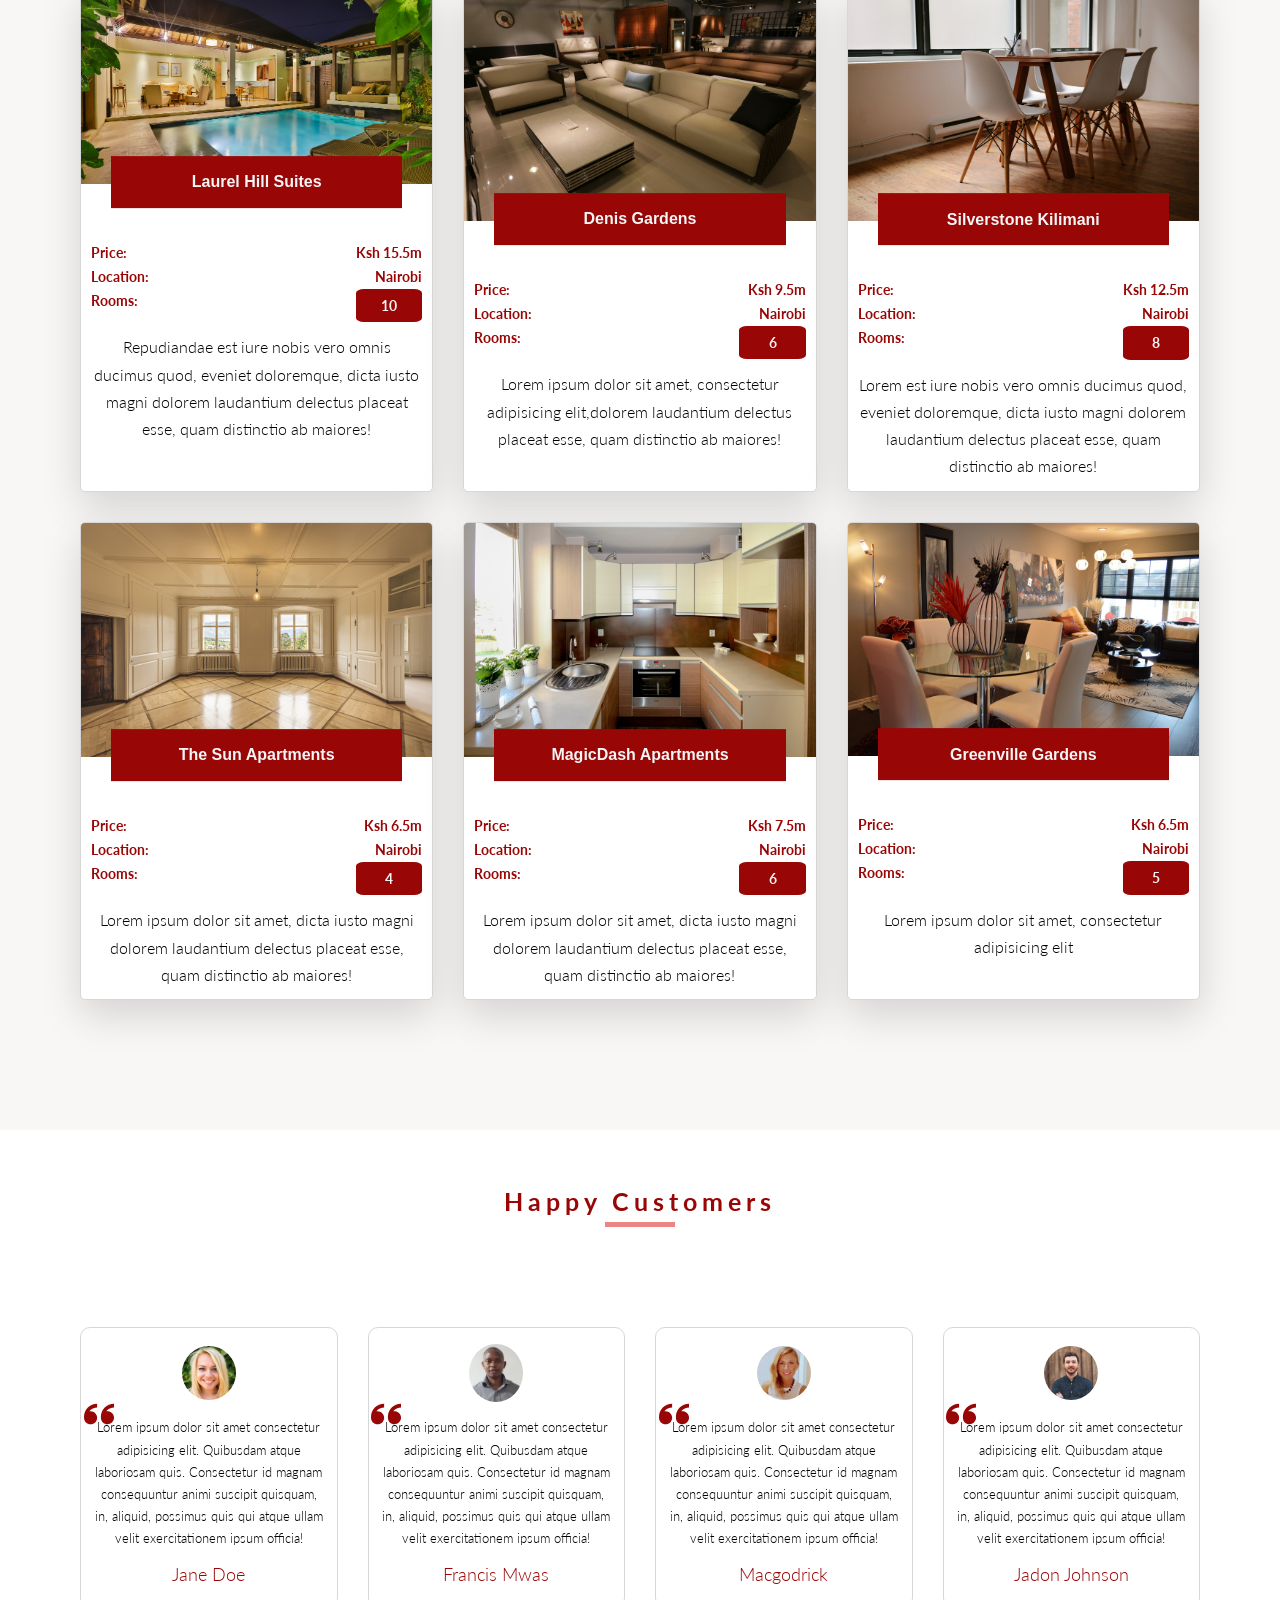
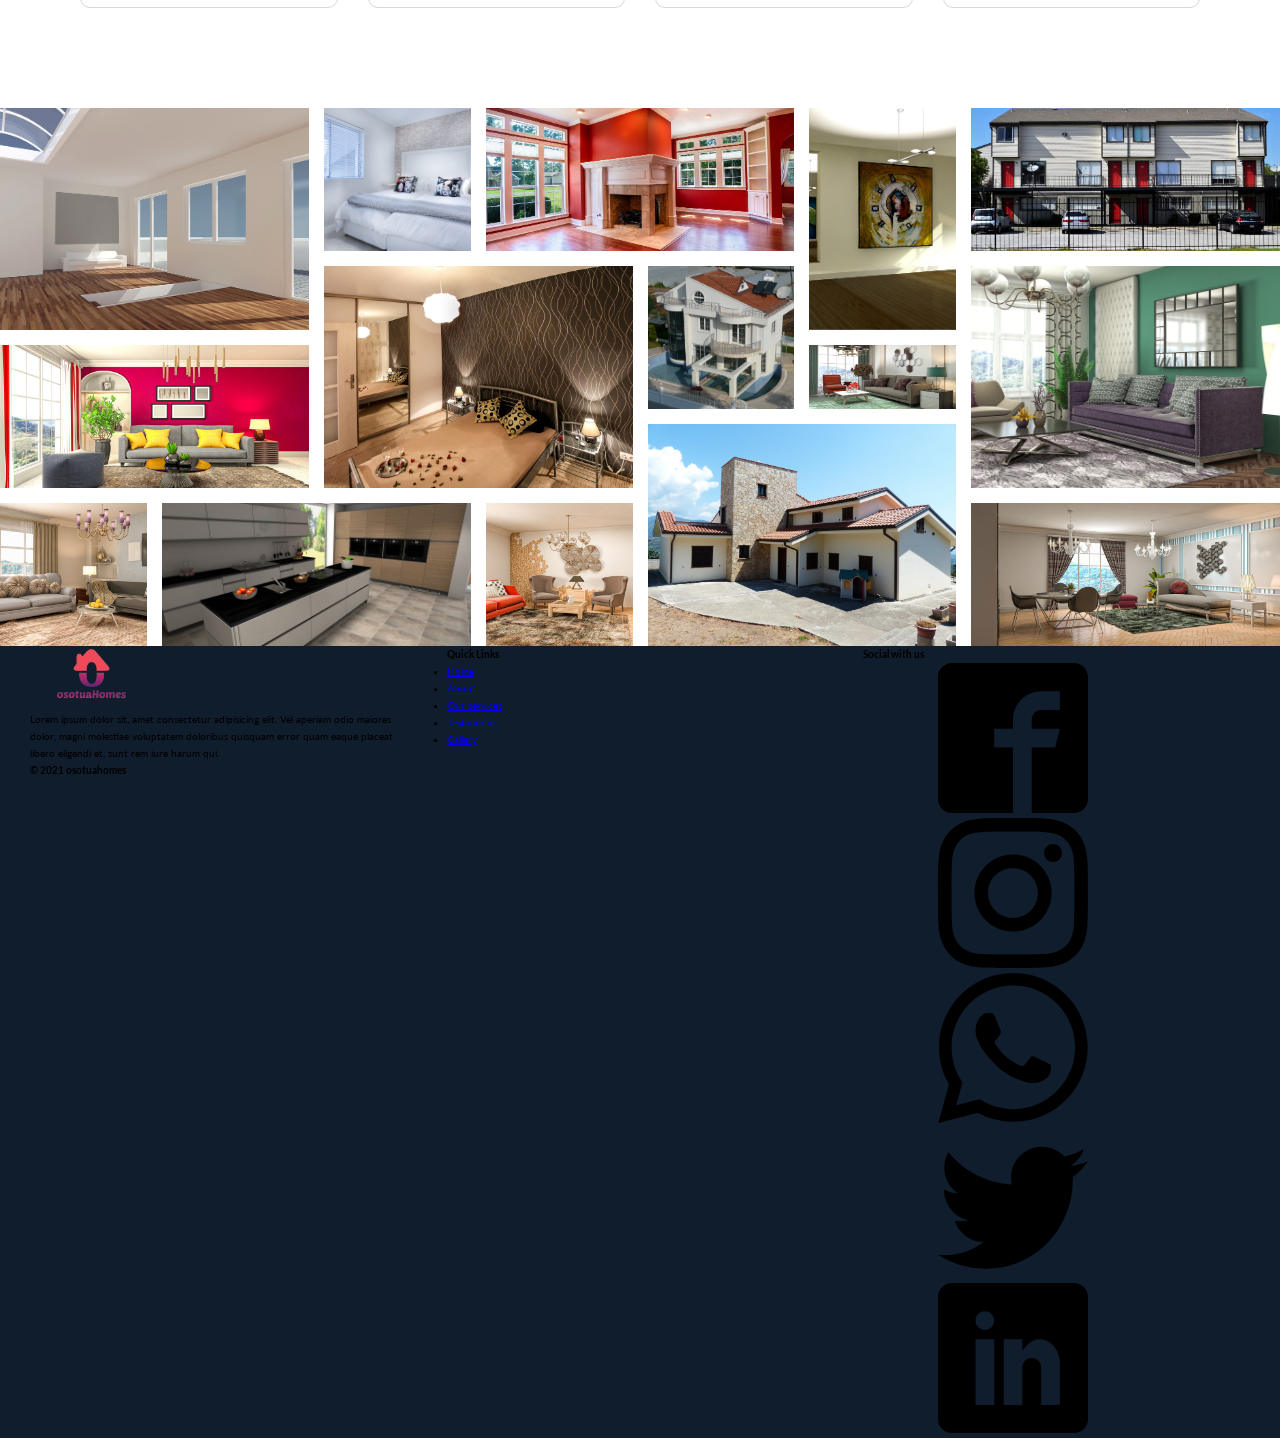
==== commit 875b4cad: "Started working on footer" ====
--- a/index.html
+++ b/index.html
@@ -262,7 +262,48 @@
                 <img src="img/gallery/gal-15.jpg" alt="Gallery image fifteen" class="gallery__img-item">
             </figure>
         </section>
-        <footer class="footer">Footer section</footer>
+        <footer class="footer">
+            <div class="footer__content">
+                <div class="footer__card footer__card--left">
+                    <a href="index.html"><img class="header__logo--img" src="./img/main-logo-3.png" /></a>
+                    <p class="footer__text">Lorem ipsum dolor sit, amet consectetur adipisicing elit. Vel aperiam odio
+                        maiores dolor, magni molestiae voluptatem doloribus quisquam error quam eaque placeat libero
+                        eligendi et, sunt rem iure harum qui.</p>
+                    <h4 class="footer_copyright">&copy; 2021 osotuahomes</h4>
+                </div>
+                <div class="footer__card footer__card--center">
+                    <h4 class="footer_copyright">Quick Links</h4>
+                    <ul class="footer__items">
+                        <li><a href="#">Home</a></li>
+                        <li><a href="#">About</a></li>
+                        <li><a href="#">Our services</a></li>
+                        <li><a href="#">Testimonies</a></li>
+                        <li><a href="#">Gallery</a></li>
+                    </ul>
+                </div>
+                <div class="footer__card footer__card--right">
+                    <h4 class="footer_copyright">Social with us</h4>
+                    <div class="footer__social-icons">
+                        <svg class="footer__icon">
+                            <use xlink:href="img/sprite.svg#icon-facebook2"></use>
+                        </svg>
+                        <svg class="footer__icon">
+                            <use xlink:href="img/sprite.svg#icon-instagram"></use>
+                        </svg>
+                        <svg class="footer__icon">
+                            <use xlink:href="img/sprite.svg#icon-whatsapp"></use>
+                        </svg>
+                        <svg class="footer__icon">
+                            <use xlink:href="img/sprite.svg#icon-twitter"></use>
+                        </svg>
+                        <svg class="footer__icon">
+                            <use xlink:href="img/sprite.svg#icon-linkedin"></use>
+                        </svg>
+                    </div>
+                </div>
+            </div>
+        </footer>
+
     </div>
 </body>
 
--- a/css/style.css
+++ b/css/style.css
@@ -333,4 +333,12 @@
 
 .footer {
   background-color: #101d2c;
-  grid-column: full-start / full-end; }
+  grid-column: full-start / full-end;
+  display: grid;
+  grid-template-columns: [full-start] 1fr [center-start] repeat(8, [col-start] minmax(min-content, 14rem) [col-end]) [center-end] 1fr [full-end];
+  grid-gap: 3rem; }
+  .footer__content {
+    grid-column: center-start / center-end;
+    display: grid;
+    grid-template-columns: repeat(auto-fit, minmax(30rem, 1fr));
+    grid-gap: 3rem; }
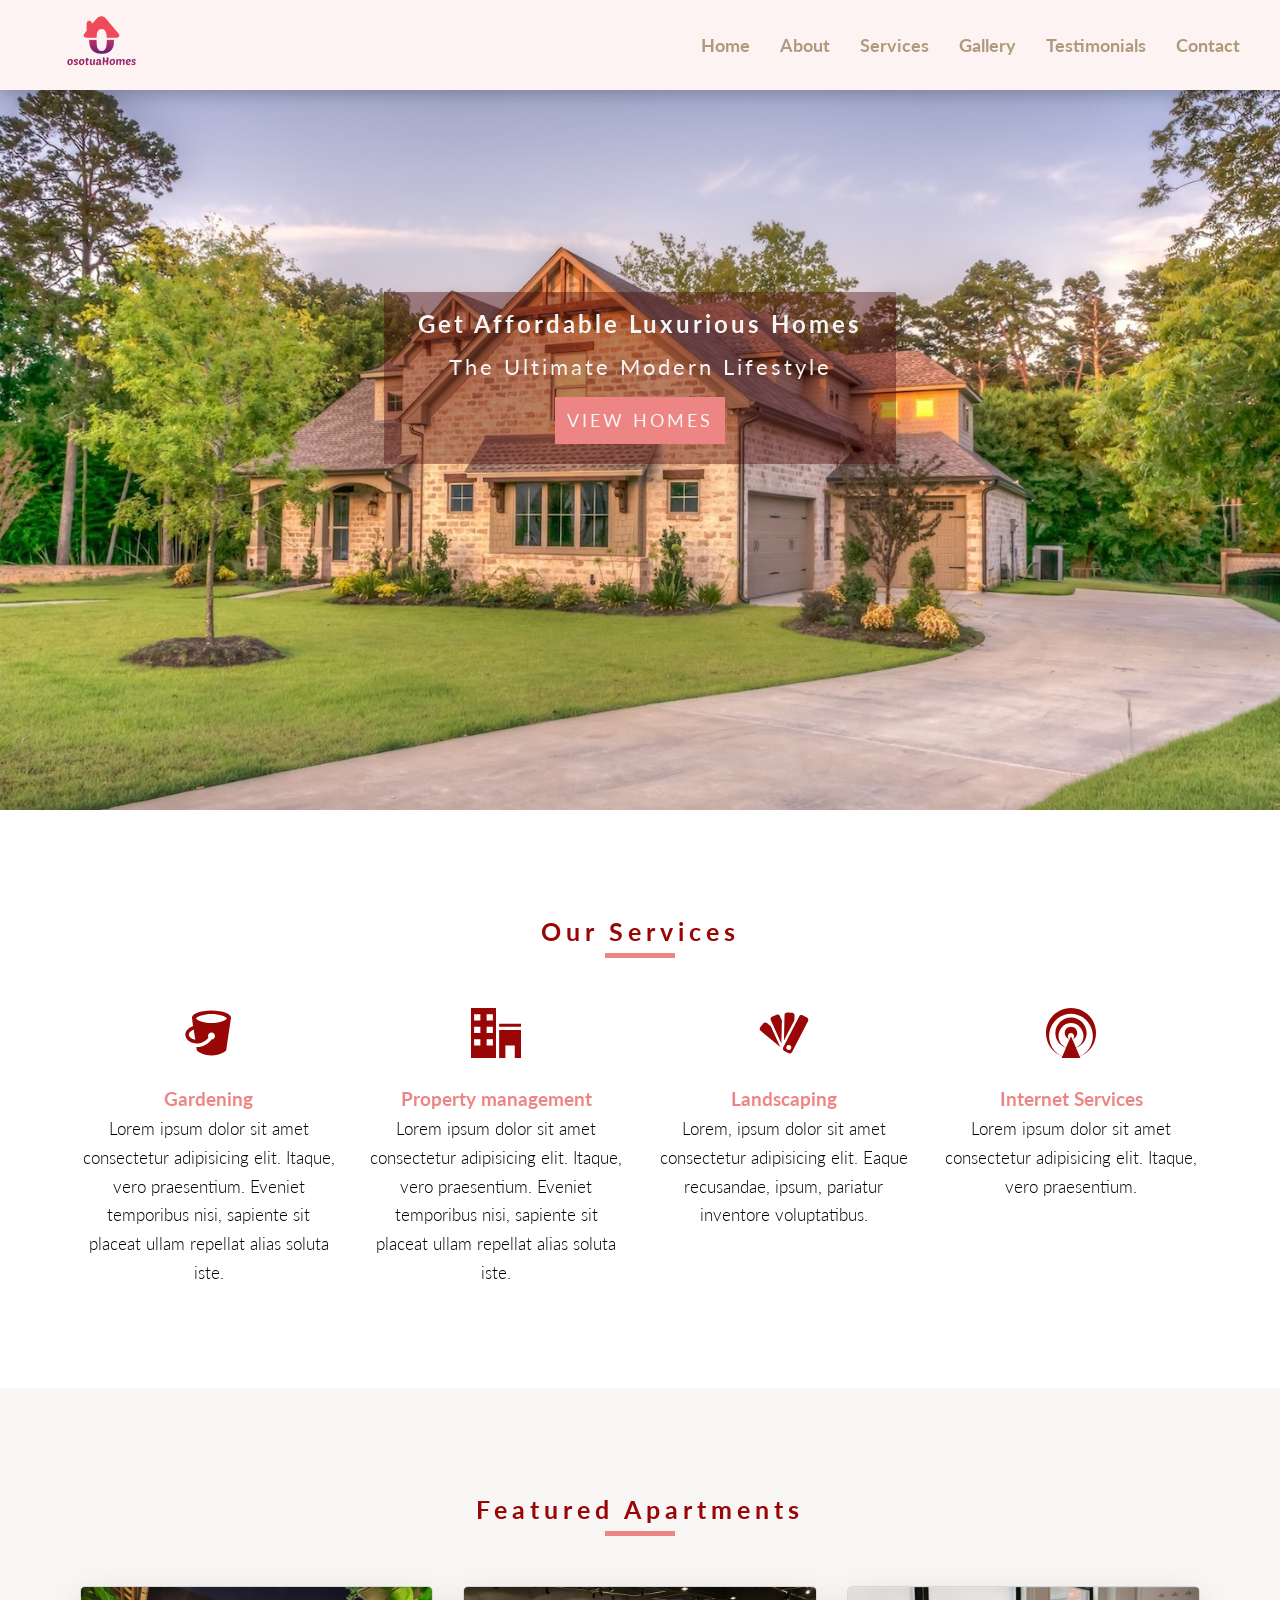
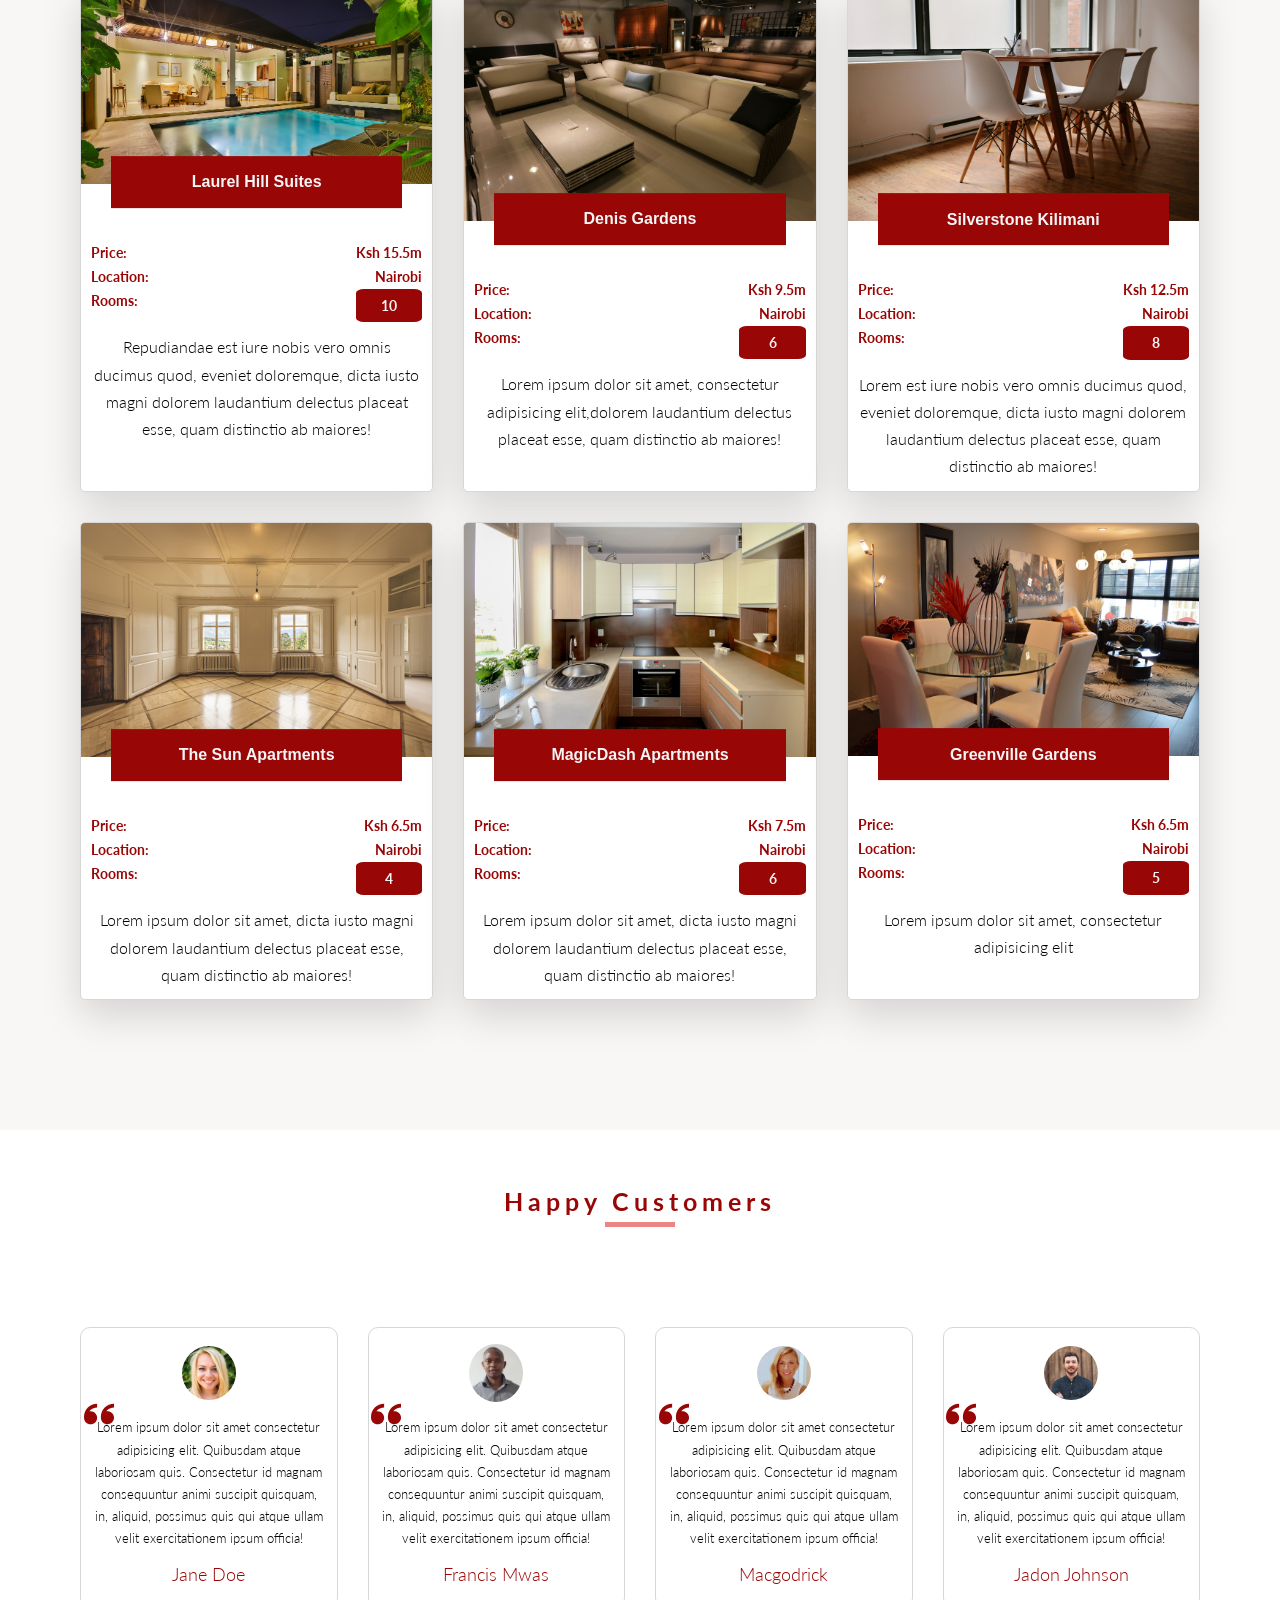
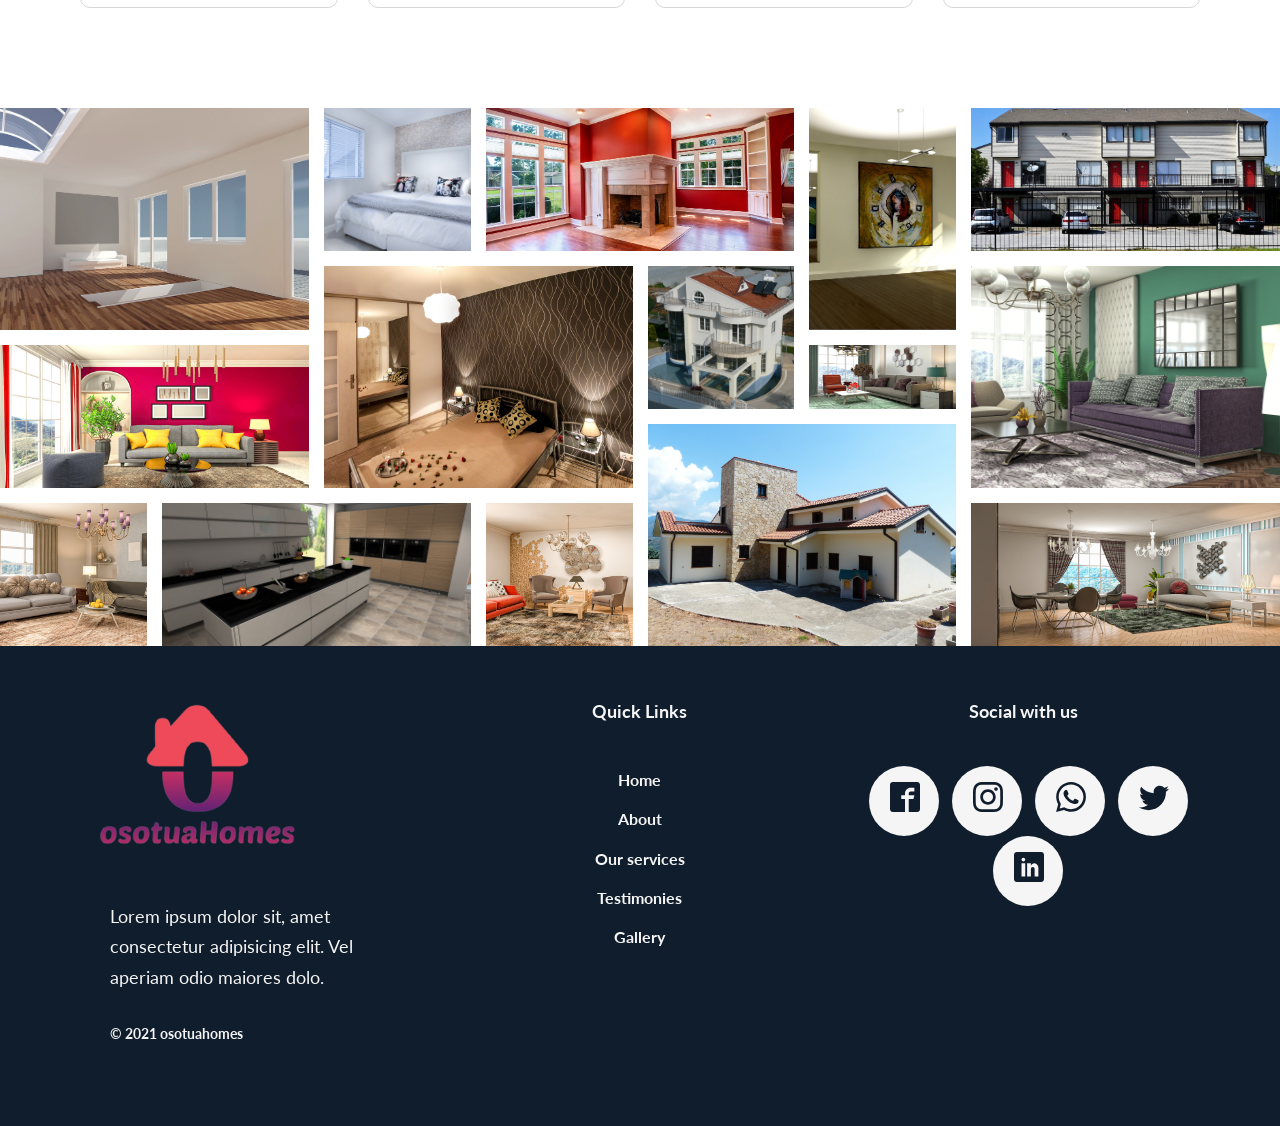
==== commit 70a38495: "Added footer content styling" ====
--- a/index.html
+++ b/index.html
@@ -265,40 +265,49 @@
         <footer class="footer">
             <div class="footer__content">
                 <div class="footer__card footer__card--left">
-                    <a href="index.html"><img class="header__logo--img" src="./img/main-logo-3.png" /></a>
+                    <a href="index.html"><img class="footer__logo--img" src="./img/main-logo-3.png" /></a>
                     <p class="footer__text">Lorem ipsum dolor sit, amet consectetur adipisicing elit. Vel aperiam odio
-                        maiores dolor, magni molestiae voluptatem doloribus quisquam error quam eaque placeat libero
-                        eligendi et, sunt rem iure harum qui.</p>
-                    <h4 class="footer_copyright">&copy; 2021 osotuahomes</h4>
+                        maiores dolo.</p>
+                    <h5 class="footer__copyright">&copy; 2021 osotuahomes</h5>
                 </div>
                 <div class="footer__card footer__card--center">
-                    <h4 class="footer_copyright">Quick Links</h4>
+                    <h4 class="footer__header--text">Quick Links</h4>
                     <ul class="footer__items">
-                        <li><a href="#">Home</a></li>
-                        <li><a href="#">About</a></li>
-                        <li><a href="#">Our services</a></li>
-                        <li><a href="#">Testimonies</a></li>
-                        <li><a href="#">Gallery</a></li>
+                        <li class="footer__item"><a href="#" class="footer__item--link">Home</a></li>
+                        <li class="footer__item"><a href="#" class="footer__item--link">About</a></li>
+                        <li class="footer__item"><a href="#" class="footer__item--link">Our services</a></li>
+                        <li class="footer__item"><a href="#" class="footer__item--link">Testimonies</a></li>
+                        <li class="footer__item"><a href="#" class="footer__item--link">Gallery</a></li>
                     </ul>
                 </div>
                 <div class="footer__card footer__card--right">
-                    <h4 class="footer_copyright">Social with us</h4>
-                    <div class="footer__social-icons">
-                        <svg class="footer__icon">
-                            <use xlink:href="img/sprite.svg#icon-facebook2"></use>
-                        </svg>
-                        <svg class="footer__icon">
-                            <use xlink:href="img/sprite.svg#icon-instagram"></use>
-                        </svg>
-                        <svg class="footer__icon">
-                            <use xlink:href="img/sprite.svg#icon-whatsapp"></use>
-                        </svg>
-                        <svg class="footer__icon">
-                            <use xlink:href="img/sprite.svg#icon-twitter"></use>
-                        </svg>
-                        <svg class="footer__icon">
-                            <use xlink:href="img/sprite.svg#icon-linkedin"></use>
-                        </svg>
+                    <h4 class="footer__header--text">Social with us</h4>
+                    <div class="footer__social--icons">
+                        <div class="footer__icon">
+                            <svg class="footer__icon--link">
+                                <use xlink:href="img/sprite.svg#icon-facebook2"></use>
+                            </svg>
+                        </div>
+                        <div class="footer__icon">
+                            <svg class="footer__icon--link">
+                                <use xlink:href="img/sprite.svg#icon-instagram"></use>
+                            </svg>
+                        </div>
+                        <div class="footer__icon">
+                            <svg class="footer__icon--link">
+                                <use xlink:href="img/sprite.svg#icon-whatsapp"></use>
+                            </svg>
+                        </div>
+                        <div class="footer__icon">
+                            <svg class="footer__icon--link">
+                                <use xlink:href="img/sprite.svg#icon-twitter"></use>
+                            </svg>
+                        </div>
+                        <div class="footer__icon">
+                            <svg class="footer__icon--link">
+                                <use xlink:href="img/sprite.svg#icon-linkedin"></use>
+                            </svg>
+                        </div>
                     </div>
                 </div>
             </div>
--- a/css/style.css
+++ b/css/style.css
@@ -32,11 +32,6 @@
   font-size: 1.5em;
   line-height: 1;
   margin-bottom: 1em; }
-
-h5 {
-  font-size: 1em;
-  font-weight: bold;
-  margin-bottom: 1.5em; }
 
 h6 {
   font-size: 1em;
@@ -333,6 +328,7 @@
 
 .footer {
   background-color: #101d2c;
+  padding: 5rem;
   grid-column: full-start / full-end;
   display: grid;
   grid-template-columns: [full-start] 1fr [center-start] repeat(8, [col-start] minmax(min-content, 14rem) [col-end]) [center-end] 1fr [full-end];
@@ -342,3 +338,58 @@
     display: grid;
     grid-template-columns: repeat(auto-fit, minmax(30rem, 1fr));
     grid-gap: 3rem; }
+  .footer__card {
+    color: whitesmoke; }
+  .footer__logo--img {
+    height: 17rem; }
+  .footer__text {
+    font-size: 1.8rem;
+    font-weight: 400;
+    margin: 3rem; }
+  .footer__copyright {
+    font-size: 1.4rem;
+    font-weight: 700;
+    margin: 3rem; }
+  .footer__items {
+    list-style: none;
+    text-decoration: none;
+    transition: all .3s; }
+  .footer__item {
+    font-size: 1.6rem;
+    font-weight: 700;
+    transition: all .3s;
+    margin-bottom: 1.2rem;
+    text-align: center; }
+    .footer__item--link:link, .footer__item--link:visited {
+      color: whitesmoke;
+      text-decoration: none; }
+  .footer__item:hover {
+    transform: scale(1.1); }
+  .footer__item--link {
+    padding: 3rem; }
+  .footer__header--text {
+    font-size: 1.8rem;
+    text-align: center;
+    padding-bottom: 4rem; }
+  .footer__social--icons {
+    text-align: center;
+    transition: all .3s; }
+  .footer__icon {
+    width: 7rem;
+    height: 7rem;
+    display: inline-block;
+    transition: all .3s;
+    padding: 1.6rem;
+    background-color: whitesmoke;
+    border-radius: 50%;
+    margin-left: 1rem; }
+    .footer__icon--link {
+      width: 4rem;
+      height: 3rem;
+      fill: #101d2c; }
+  .footer__icon:hover {
+    background-color: #101d2c;
+    color: whitesmoke;
+    transform: translateY(-1.2rem) scale(1.03); }
+  .footer__icon:hover .footer__icon--link {
+    fill: whitesmoke; }
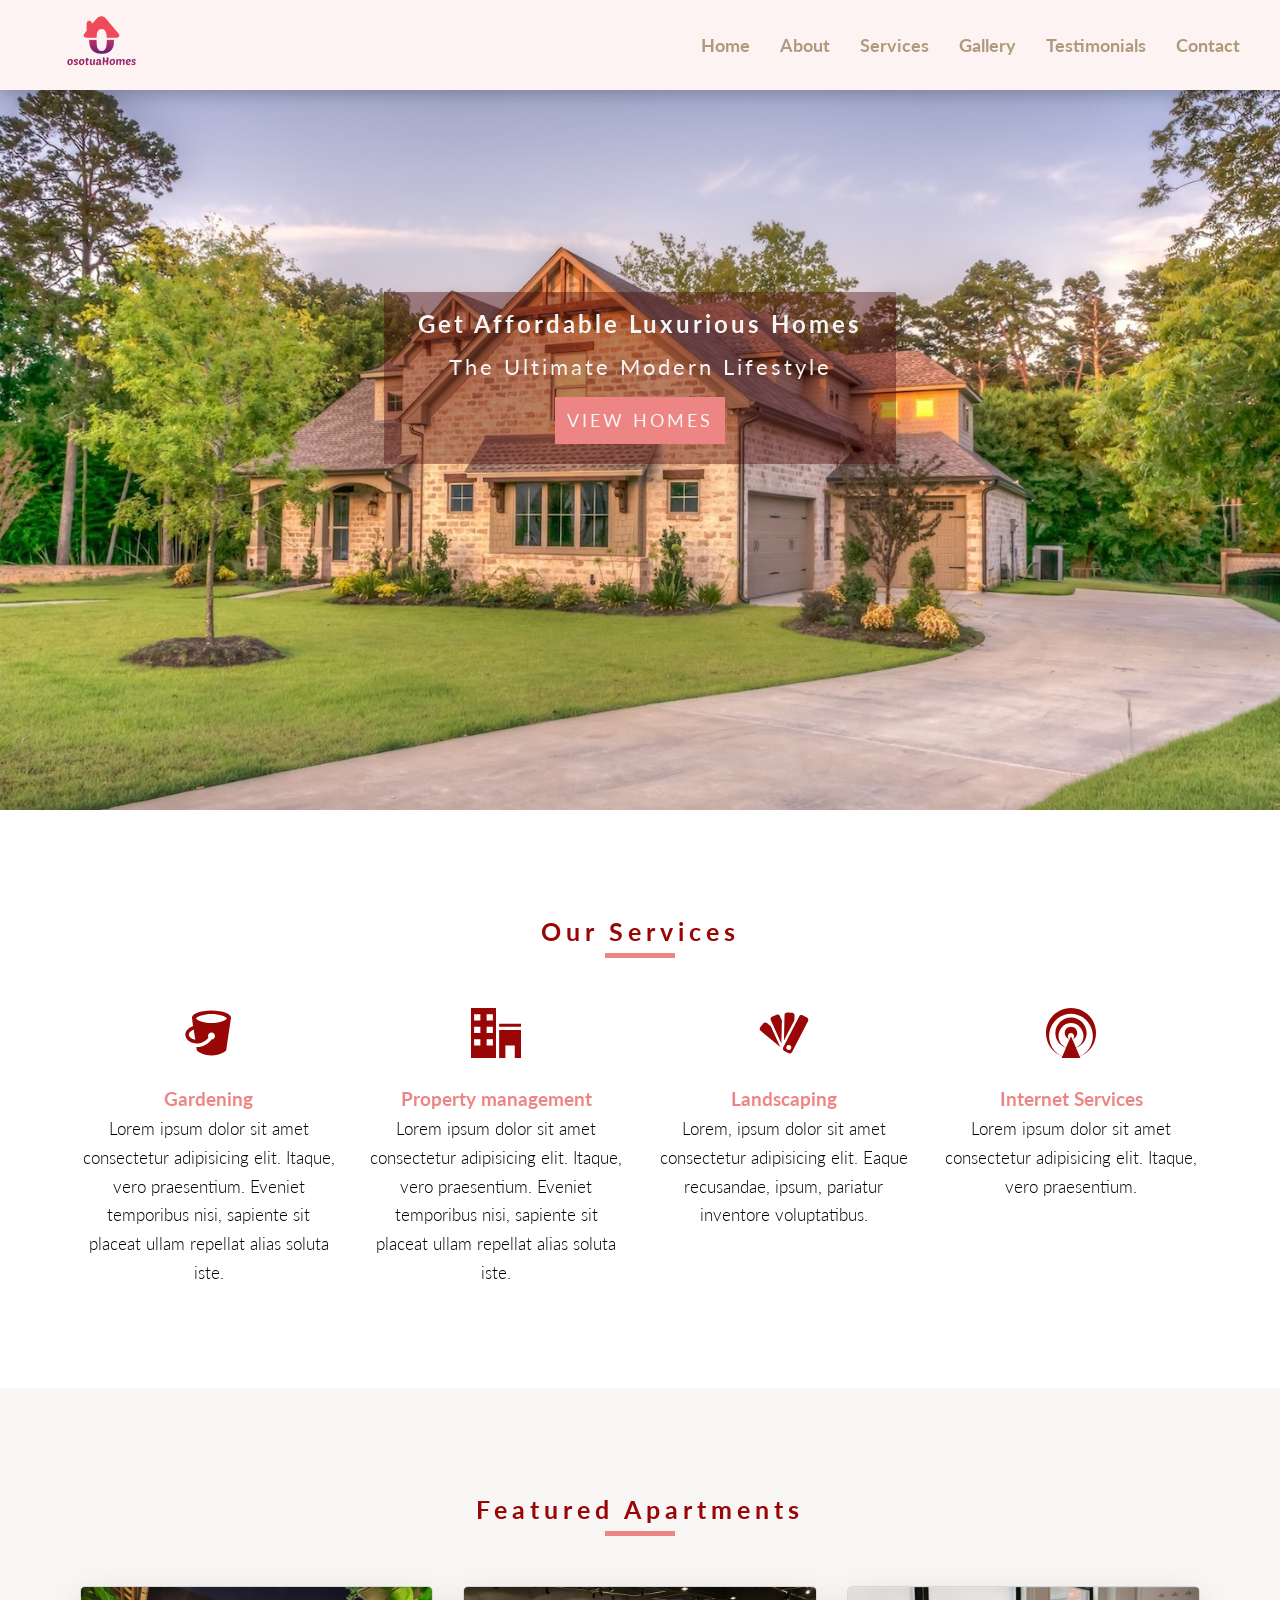
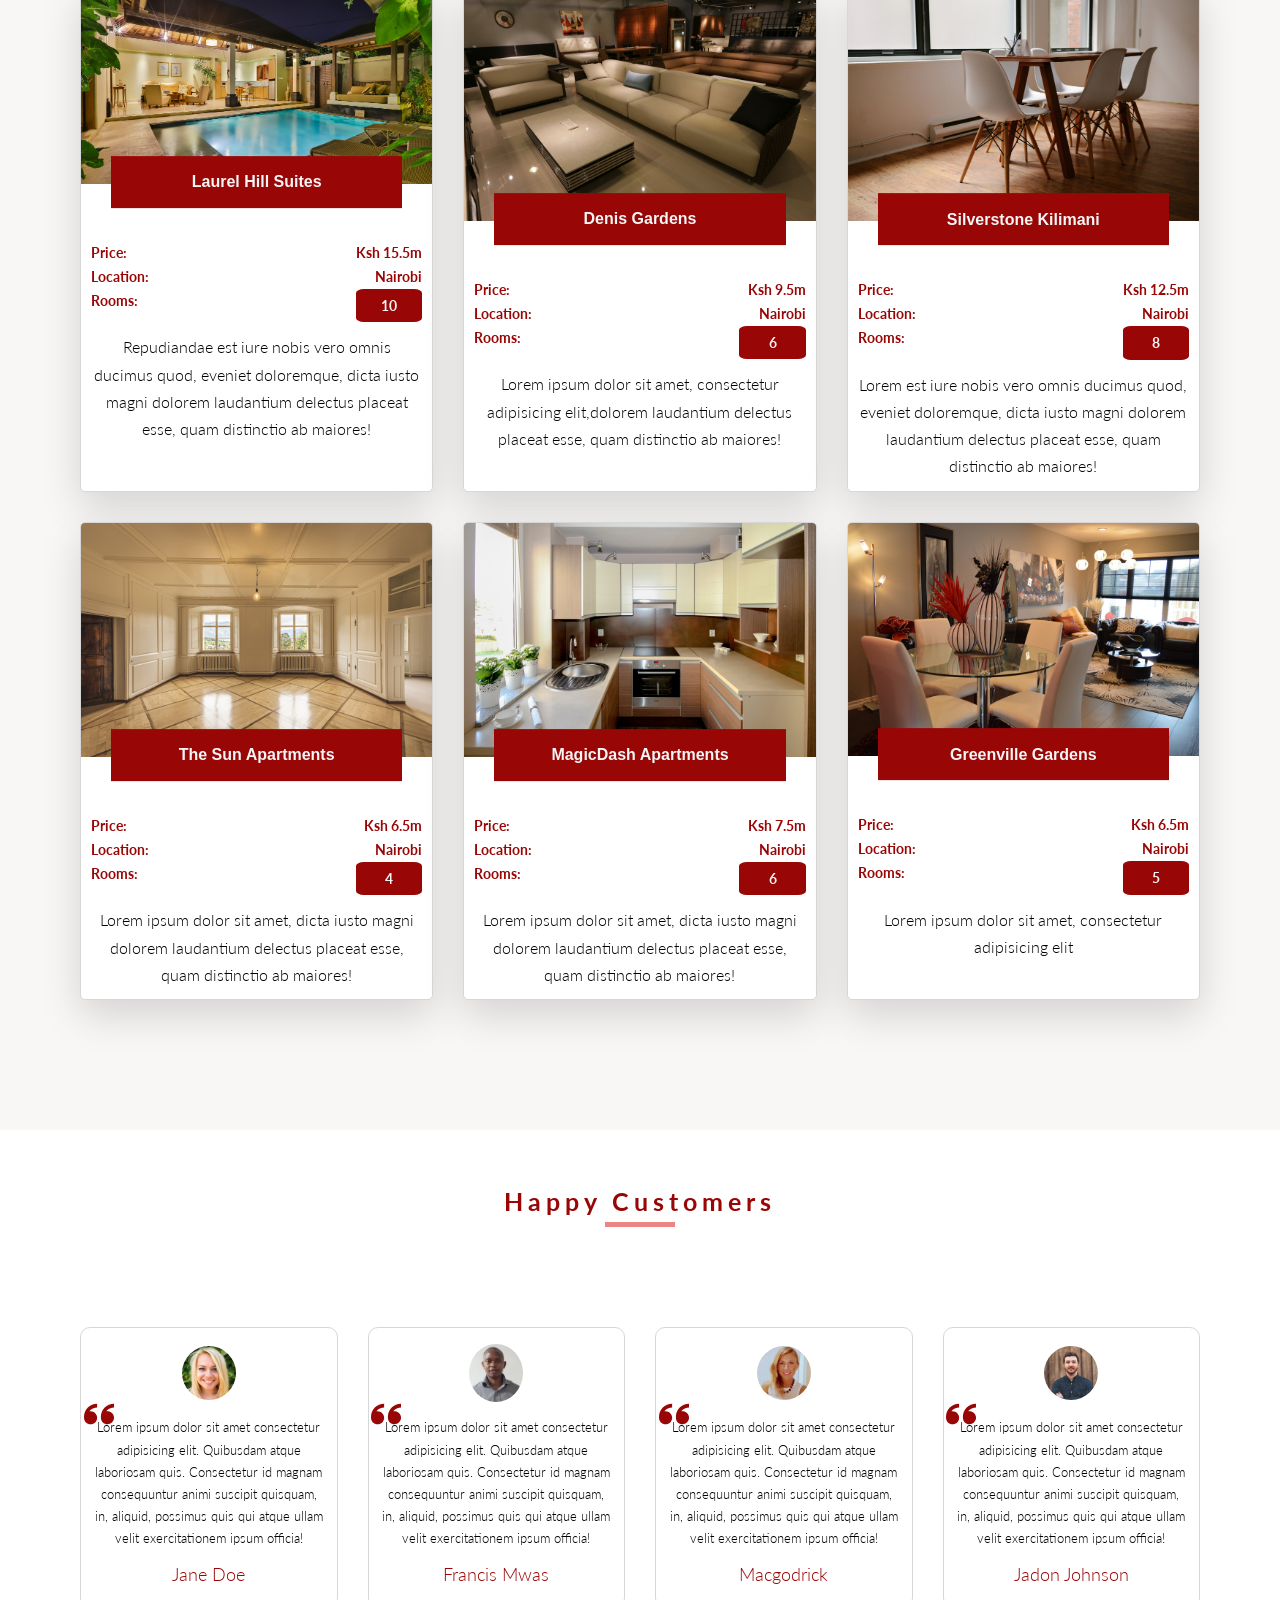
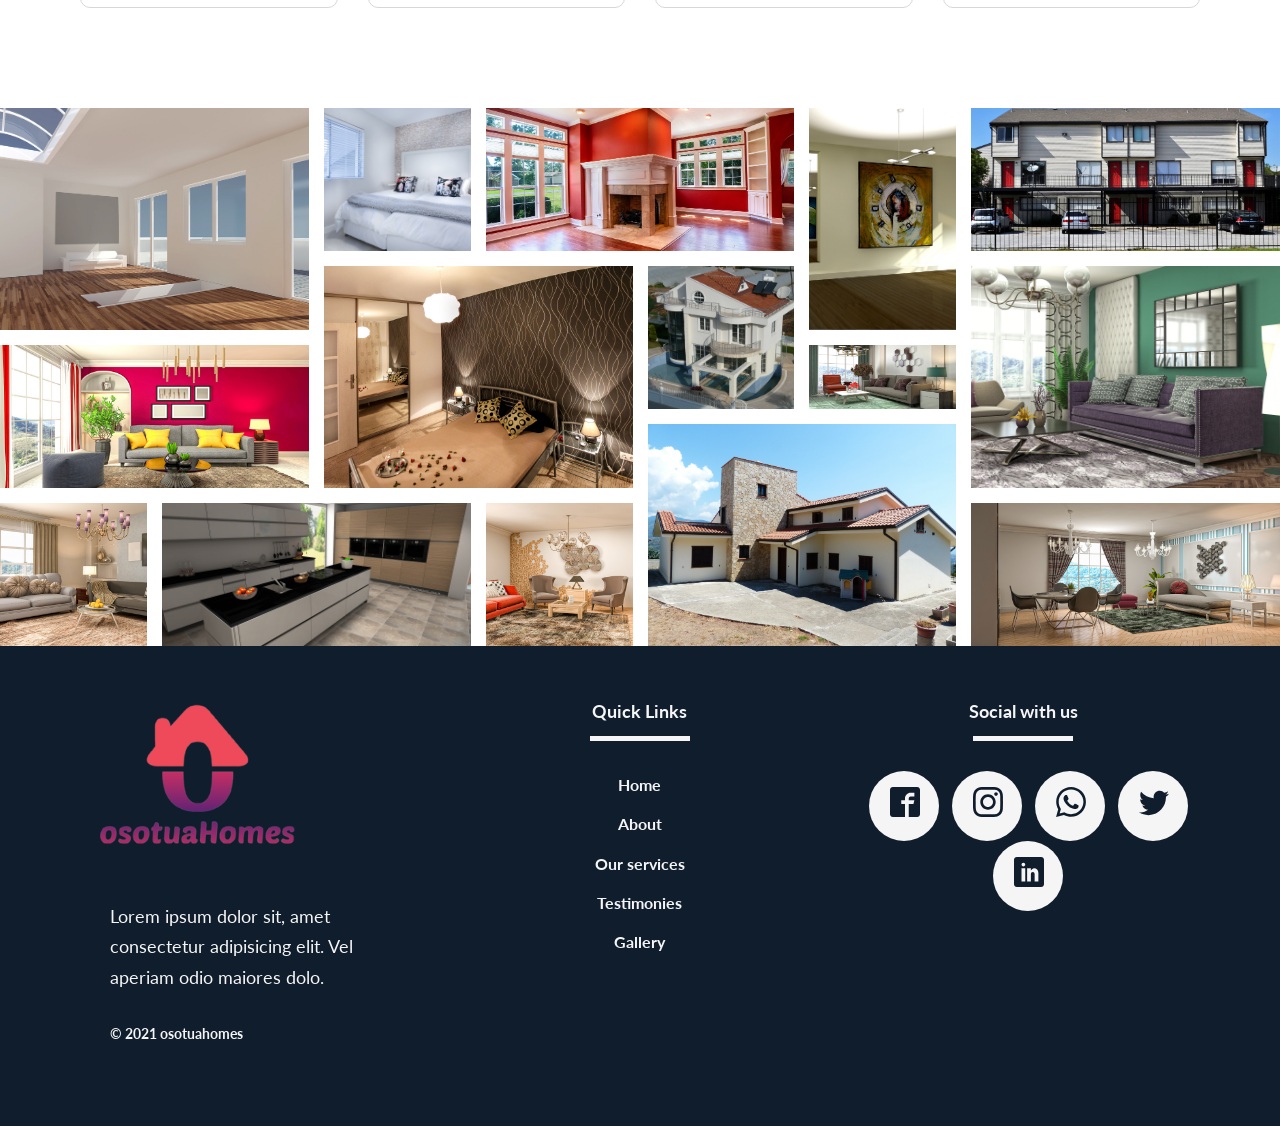
==== commit 74d855d0: "Adding styles to fix small isseus" ====
--- a/index.html
+++ b/index.html
@@ -272,6 +272,7 @@
                 </div>
                 <div class="footer__card footer__card--center">
                     <h4 class="footer__header--text">Quick Links</h4>
+                    <div class="under-line footer__underline"></div>
                     <ul class="footer__items">
                         <li class="footer__item"><a href="#" class="footer__item--link">Home</a></li>
                         <li class="footer__item"><a href="#" class="footer__item--link">About</a></li>
@@ -282,6 +283,7 @@
                 </div>
                 <div class="footer__card footer__card--right">
                     <h4 class="footer__header--text">Social with us</h4>
+                     <div class="under-line footer__underline"></div>
                     <div class="footer__social--icons">
                         <div class="footer__icon">
                             <svg class="footer__icon--link">
--- a/css/style.css
+++ b/css/style.css
@@ -354,6 +354,10 @@
     list-style: none;
     text-decoration: none;
     transition: all .3s; }
+  .footer__underline {
+    margin-bottom: 3rem;
+    background: whitesmoke;
+    width: 10rem; }
   .footer__item {
     font-size: 1.6rem;
     font-weight: 700;
@@ -370,7 +374,7 @@
   .footer__header--text {
     font-size: 1.8rem;
     text-align: center;
-    padding-bottom: 4rem; }
+    padding-bottom: 1rem; }
   .footer__social--icons {
     text-align: center;
     transition: all .3s; }
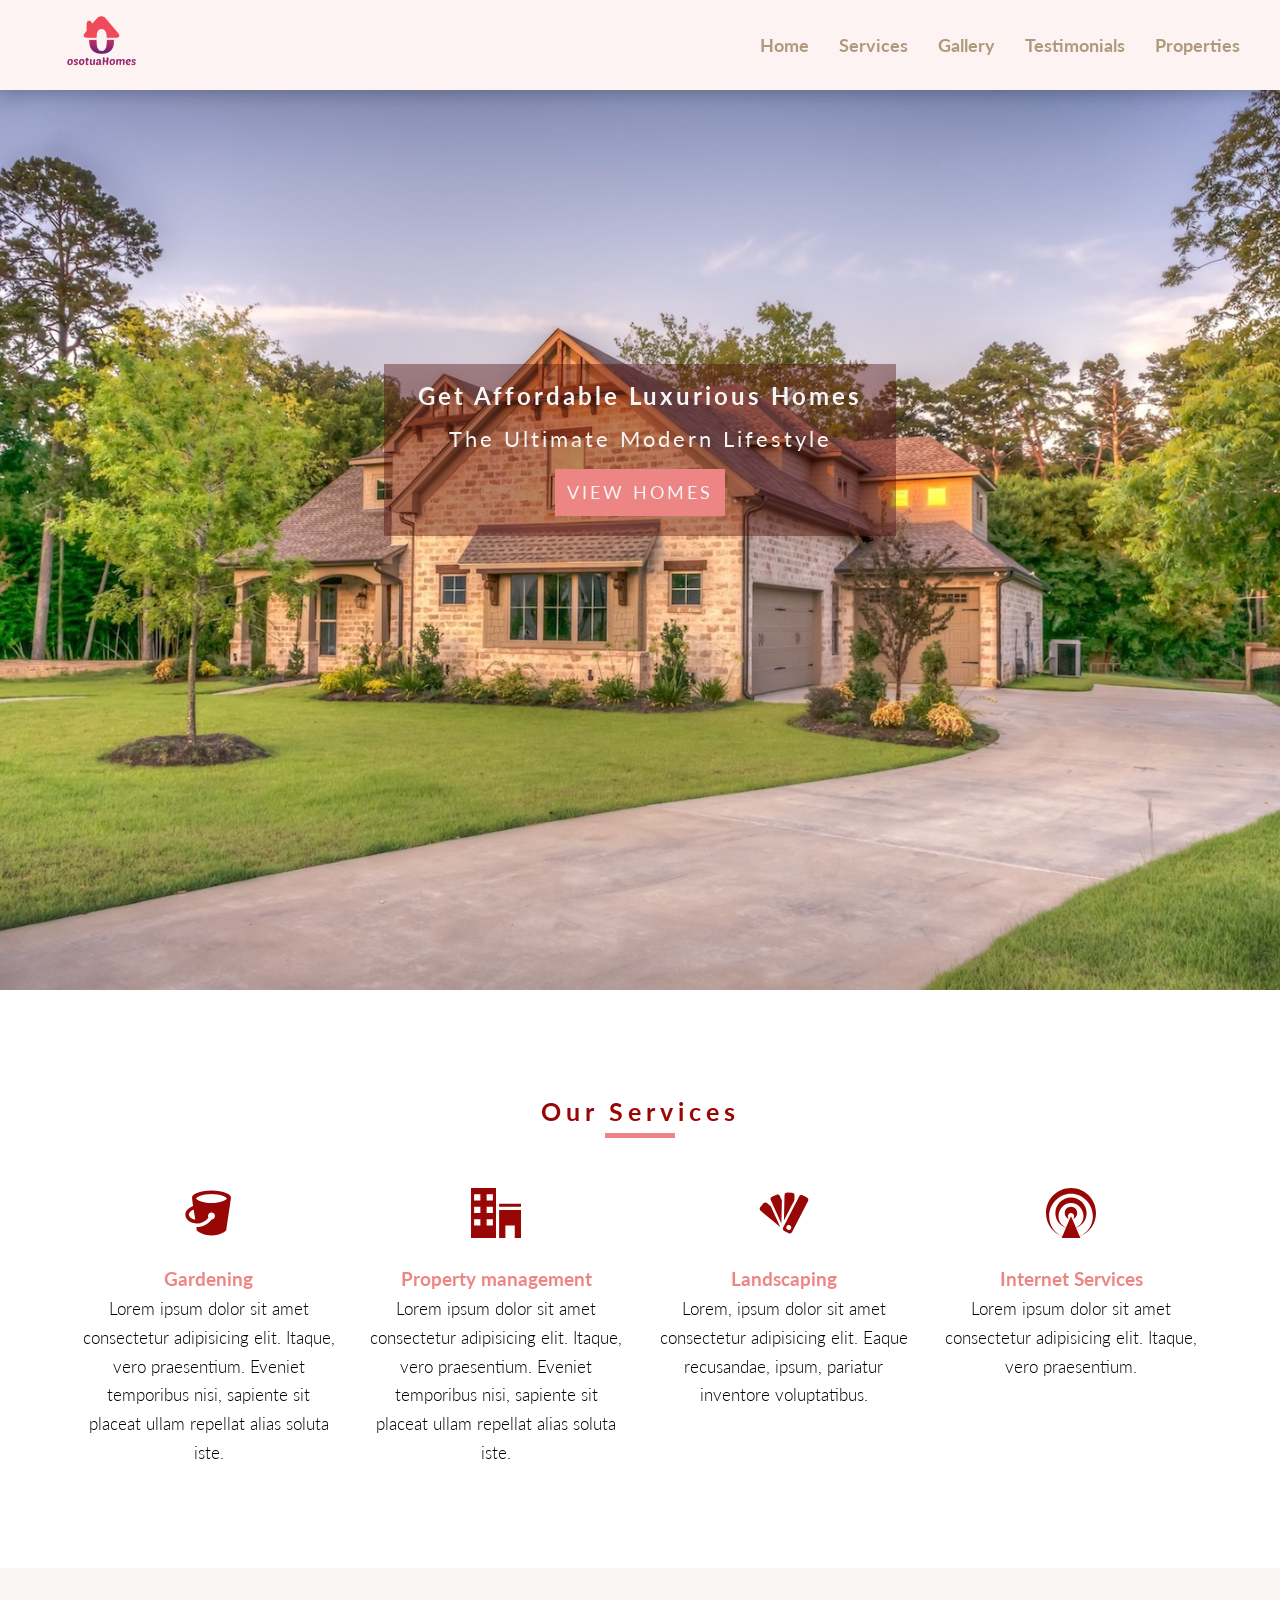
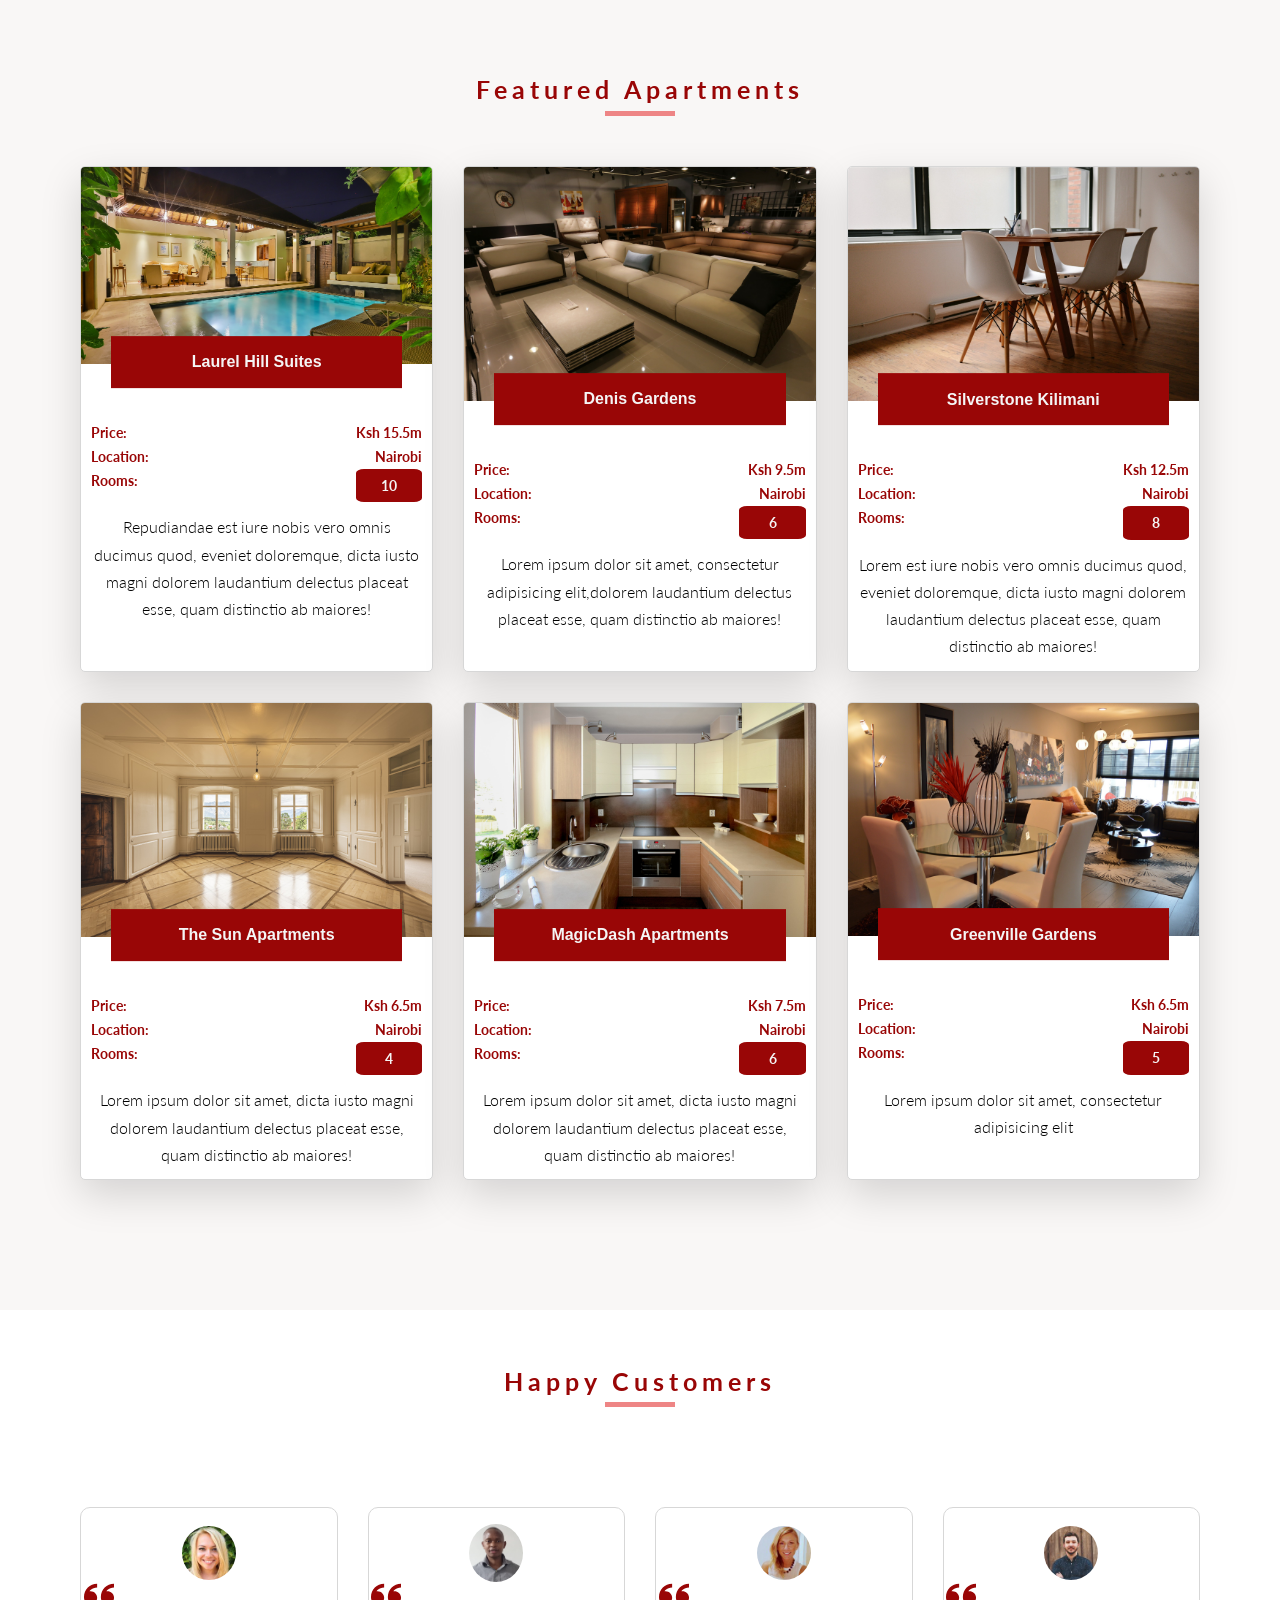
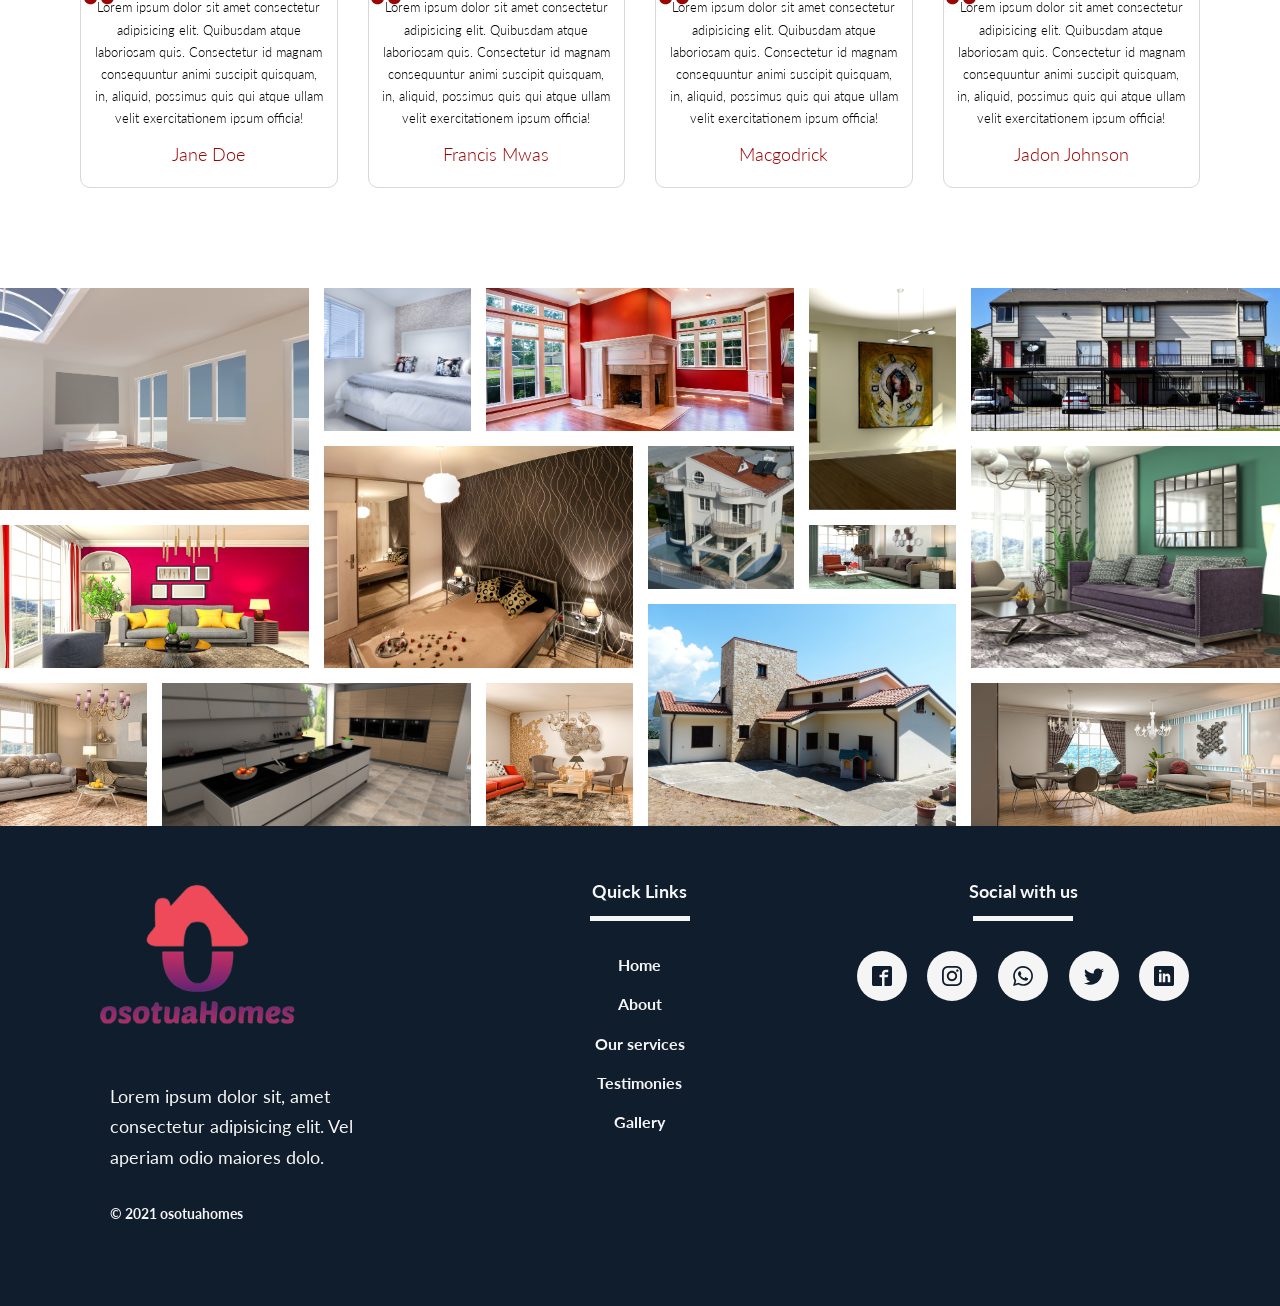
==== commit 0cfb0bd3: "created properties page layout design" ====
--- a/index.html
+++ b/index.html
@@ -19,12 +19,12 @@
             <div class="header__logo">
                 <a href="index.html"><img class="header__logo--img" src="./img/main-logo-3.png" /></a>
             </div>
+            <!-- <div class="btn-nav-toggle">
+                <div class="nav-lines">&nbsp;</div>
+            </div> -->
             <ul class="header__nav">
                 <li class="header__item">
                     <a href="#" class="header__nav--link header__nav--link-1">Home</a>
-                </li>
-                <li class="header__item">
-                    <a href="#" class="header__nav--link">About</a>
                 </li>
                 <li class="header__item">
                     <a href="#" class="header__nav--link">Services</a>
@@ -32,11 +32,11 @@
                 <li class="header__item">
                     <a href="#" class="header__nav--link">Gallery</a>
                 </li>
+                 <li class="header__item">
+                     <a href="#" class="header__nav--link">Testimonials</a>
+                 </li>
                 <li class="header__item">
-                    <a href="#" class="header__nav--link">Testimonials</a>
-                </li>
-                <li class="header__item">
-                    <a href="#" class="header__nav--link">Contact</a>
+                    <a href="properties.html" class="header__nav--link">Properties</a>
                 </li>
             </ul>
         </header>
@@ -283,7 +283,7 @@
                 </div>
                 <div class="footer__card footer__card--right">
                     <h4 class="footer__header--text">Social with us</h4>
-                     <div class="under-line footer__underline"></div>
+                    <div class="under-line footer__underline"></div>
                     <div class="footer__social--icons">
                         <div class="footer__icon">
                             <svg class="footer__icon--link">
--- a/css/style.css
+++ b/css/style.css
@@ -17,7 +17,18 @@
 
 .container {
   display: grid;
-  grid-template-rows: 10vh 80vh min-content min-content repeat(3, min-content);
+  grid-template-rows: 10vh 100vh min-content min-content repeat(3, min-content);
+  grid-template-columns: [full-start] 1fr [center-start] repeat(8, [col-start] minmax(min-content, 14rem) [col-end]) [center-end] 1fr [full-end]; }
+  @media only screen and (max-width: 50em) {
+    .container {
+      grid-template-rows: 65vh 75vh min-content min-content repeat(3, min-content); } }
+  @media only screen and (max-width: 37.5em) {
+    .container {
+      grid-template-rows: 45vh 60vh min-content min-content repeat(3, min-content); } }
+
+.properties-container {
+  display: grid;
+  grid-template-rows: 10vh 50vh min-content min-content repeat(3, min-content);
   grid-template-columns: [full-start] 1fr [center-start] repeat(8, [col-start] minmax(min-content, 14rem) [col-end]) [center-end] 1fr [full-end]; }
 
 h1 {
@@ -51,10 +62,20 @@
     display: grid;
     justify-content: start;
     align-content: center; }
+    @media only screen and (max-width: 50em) {
+      .header__logo {
+        align-self: center;
+        justify-self: center;
+        grid-column: 1 / 3; } }
     .header__logo--img {
       height: 6rem;
       margin-left: 2rem;
       transition: all .2s; }
+      @media only screen and (max-width: 37.5em) {
+        .header__logo--img {
+          height: 10rem;
+          margin-left: 1rem;
+          margin-bottom: 6rem; } }
     .header__logo--img:hover {
       transform: scale(1.1); }
   .header__nav {
@@ -64,6 +85,12 @@
     align-content: center;
     grid-gap: 3rem;
     list-style: none; }
+    @media only screen and (max-width: 50em) {
+      .header__nav {
+        align-self: center;
+        justify-self: center;
+        grid-column: 3 / -1;
+        grid-auto-flow: row; } }
     .header__nav--link:link, .header__nav--link:visited {
       color: #af9a7d;
       text-decoration: none; }
@@ -75,6 +102,12 @@
     font-size: 1.8rem;
     font-weight: 700;
     transition: all .2s; }
+    @media only screen and (max-width: 37.5em) {
+      .header__item {
+        font-size: 1.1rem;
+        margin-top: -8rem;
+        font-weight: 700;
+        transition: all .2s; } }
   .header__item:hover {
     transform: scale(1.1); }
 
@@ -97,10 +130,20 @@
     letter-spacing: .3rem;
     color: whitesmoke;
     transition: all .3s; }
+    @media only screen and (max-width: 37.5em) {
+      .banner__hero {
+        padding: 3rem;
+        margin-top: 8.4rem; } }
   .banner__text {
     font-size: 2.2rem;
     margin-bottom: 1.2rem;
     font-weight: 400; }
+    @media only screen and (max-width: 37.5em) {
+      .banner__text {
+        font-size: 1.2rem; } }
+  @media only screen and (max-width: 37.5em) {
+    .banner__heading {
+      font-size: 2rem; } }
   .banner__btn {
     text-transform: uppercase;
     text-decoration: none;
@@ -111,6 +154,9 @@
     color: currentColor;
     background: #ee8585;
     transition: all .3s; }
+    @media only screen and (max-width: 37.5em) {
+      .banner__btn {
+        font-size: 1.2rem; } }
   .banner__btn:hover {
     background: transparent;
     color: whitesmoke; }
@@ -119,6 +165,9 @@
   grid-column: center-start / center-end;
   padding: 10rem 0;
   text-align: center; }
+  @media only screen and (max-width: 37.5em) {
+    .services {
+      padding: 10rem 1.6rem; } }
 
 .service {
   display: grid;
@@ -175,6 +224,9 @@
   grid-column: center-start / center-end;
   padding: 10rem 0;
   margin-bottom: 3rem; }
+  @media only screen and (max-width: 37.5em) {
+    .innner-container {
+      padding: 10rem 1.6rem; } }
 
 .inner-content {
   display: grid;
@@ -225,6 +277,9 @@
     grid-template-columns: repeat(auto-fit, minmax(20rem, 1fr));
     grid-gap: 3rem;
     padding: 10rem 0; }
+    @media only screen and (max-width: 37.5em) {
+      .testimonials__container {
+        padding: 10rem 1.6rem; } }
   .testimonials__section-title {
     margin-bottom: auto;
     padding-top: 5rem; }
@@ -336,7 +391,7 @@
   .footer__content {
     grid-column: center-start / center-end;
     display: grid;
-    grid-template-columns: repeat(auto-fit, minmax(30rem, 1fr));
+    grid-template-columns: repeat(auto-fit, minmax(25rem, 1fr));
     grid-gap: 3rem; }
   .footer__card {
     color: whitesmoke; }
@@ -375,25 +430,79 @@
     font-size: 1.8rem;
     text-align: center;
     padding-bottom: 1rem; }
+    @media only screen and (max-width: 31.25em) {
+      .footer__header--text {
+        margin-right: 2rem; } }
   .footer__social--icons {
+    display: grid;
+    grid-template-columns: repeat(5, 1fr);
     text-align: center;
     transition: all .3s; }
+    @media only screen and (max-width: 31.25em) {
+      .footer__social--icons {
+        grid-auto-flow: row;
+        display: block;
+        text-align: center;
+        padding: 2.3rem 12rem;
+        margin: auto;
+        margin-bottom: 2rem; } }
   .footer__icon {
-    width: 7rem;
-    height: 7rem;
+    width: 5rem;
+    height: 5rem;
     display: inline-block;
     transition: all .3s;
-    padding: 1.6rem;
+    padding: 1rem;
     background-color: whitesmoke;
     border-radius: 50%;
     margin-left: 1rem; }
+    @media only screen and (max-width: 37.5em) {
+      .footer__icon {
+        width: 6rem;
+        height: 6rem;
+        display: block;
+        text-align: center;
+        padding: 1.4rem;
+        margin-left: -5rem;
+        margin-right: 9rem;
+        margin-bottom: 2rem;
+        fill: whitesmoke; } }
+    @media only screen and (max-width: 31.25em) {
+      .footer__icon {
+        width: 2rem;
+        height: 2rem;
+        display: block;
+        text-align: center;
+        padding: 2.3rem;
+        margin-right: 1rem 2rem;
+        margin-bottom: 2rem;
+        fill: whitesmoke;
+        background-color: transparent; } }
     .footer__icon--link {
-      width: 4rem;
+      width: 2rem;
       height: 3rem;
       fill: #101d2c; }
+      @media only screen and (max-width: 31.25em) {
+        .footer__icon--link {
+          fill: whitesmoke;
+          margin-left: -4rem; } }
   .footer__icon:hover {
     background-color: #101d2c;
     color: whitesmoke;
     transform: translateY(-1.2rem) scale(1.03); }
   .footer__icon:hover .footer__icon--link {
     fill: whitesmoke; }
+
+.properties-section {
+  background-color: #f15f5f;
+  padding: 5rem;
+  grid-column: full-start / full-end;
+  display: grid;
+  grid-template-columns: [full-start] 1fr [center-start] repeat(8, [col-start] minmax(min-content, 14rem) [col-end]) [center-end] 1fr [full-end]; }
+
+.properties__aside {
+  background-color: #af9a7d;
+  grid-column: full-start / col-start; }
+
+.properties__main-section {
+  background-color: #D7D7D7;
+  grid-column: col-start / full-end; }
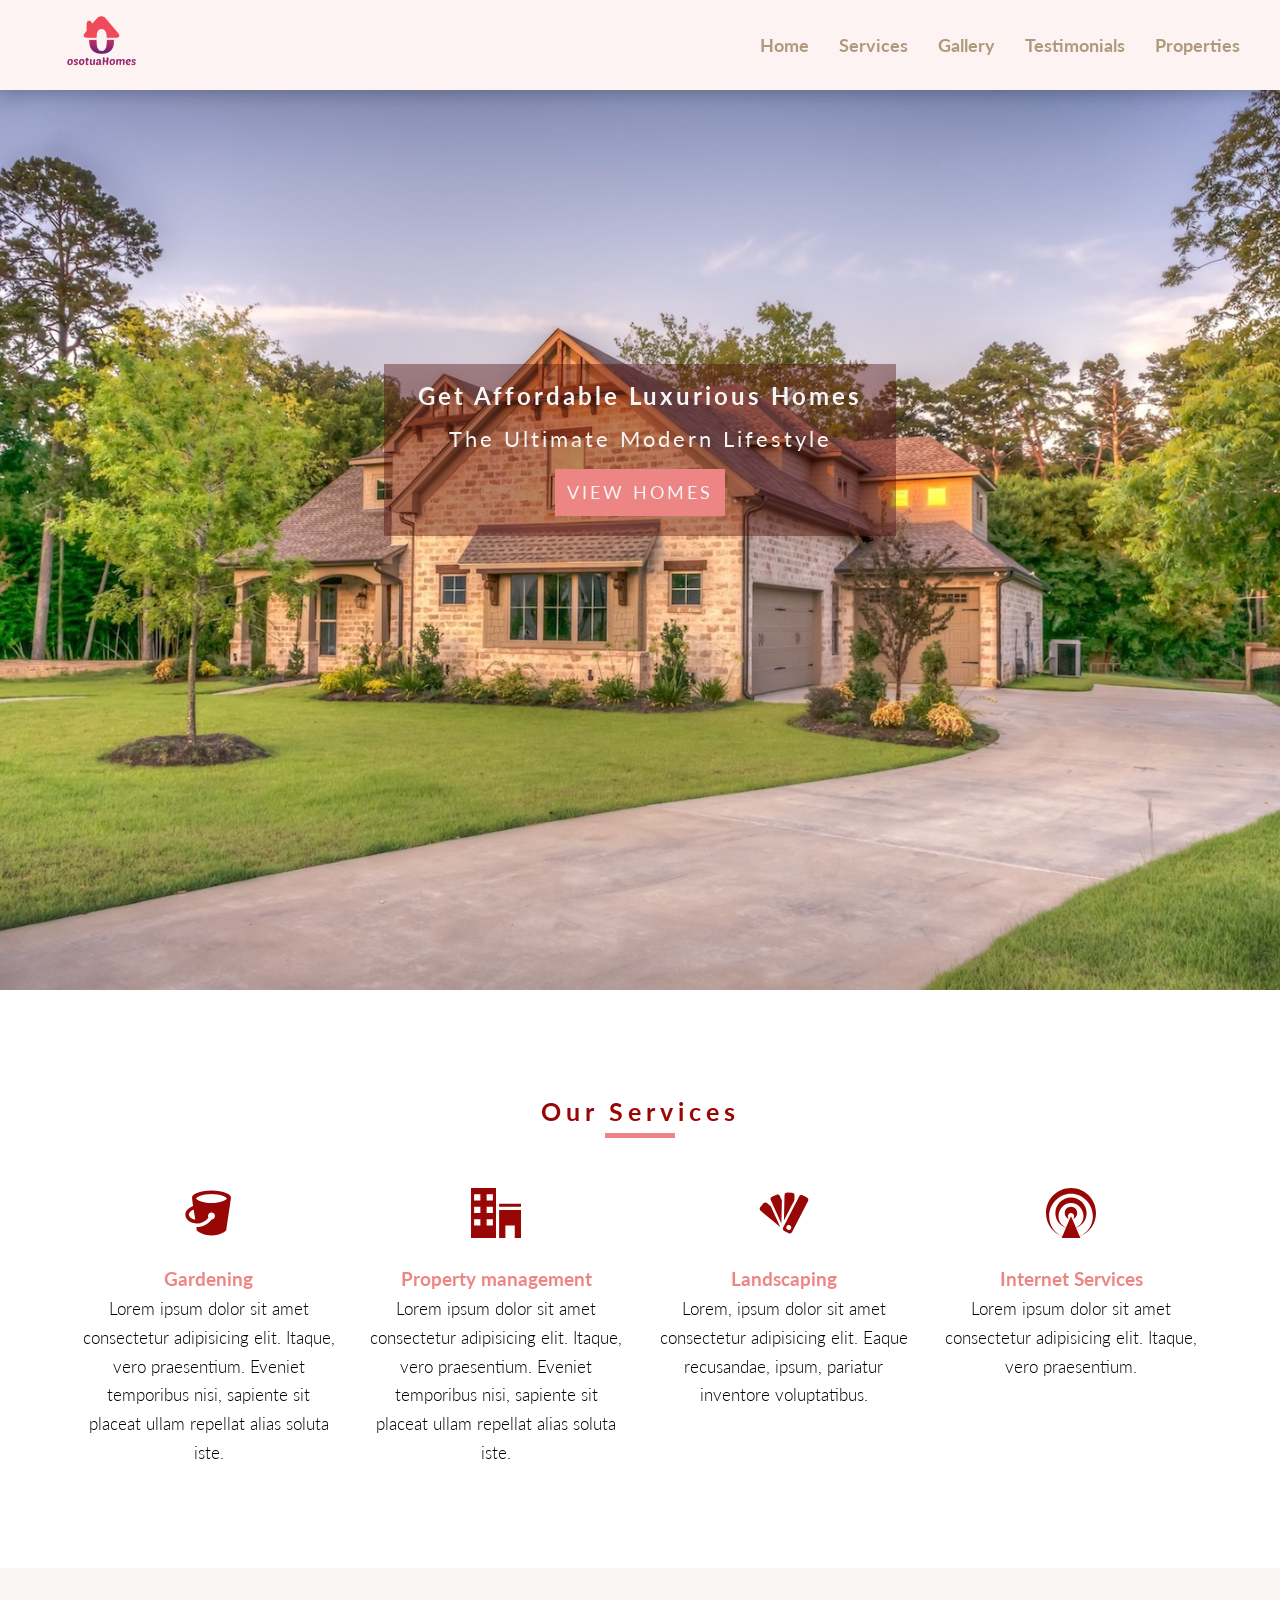
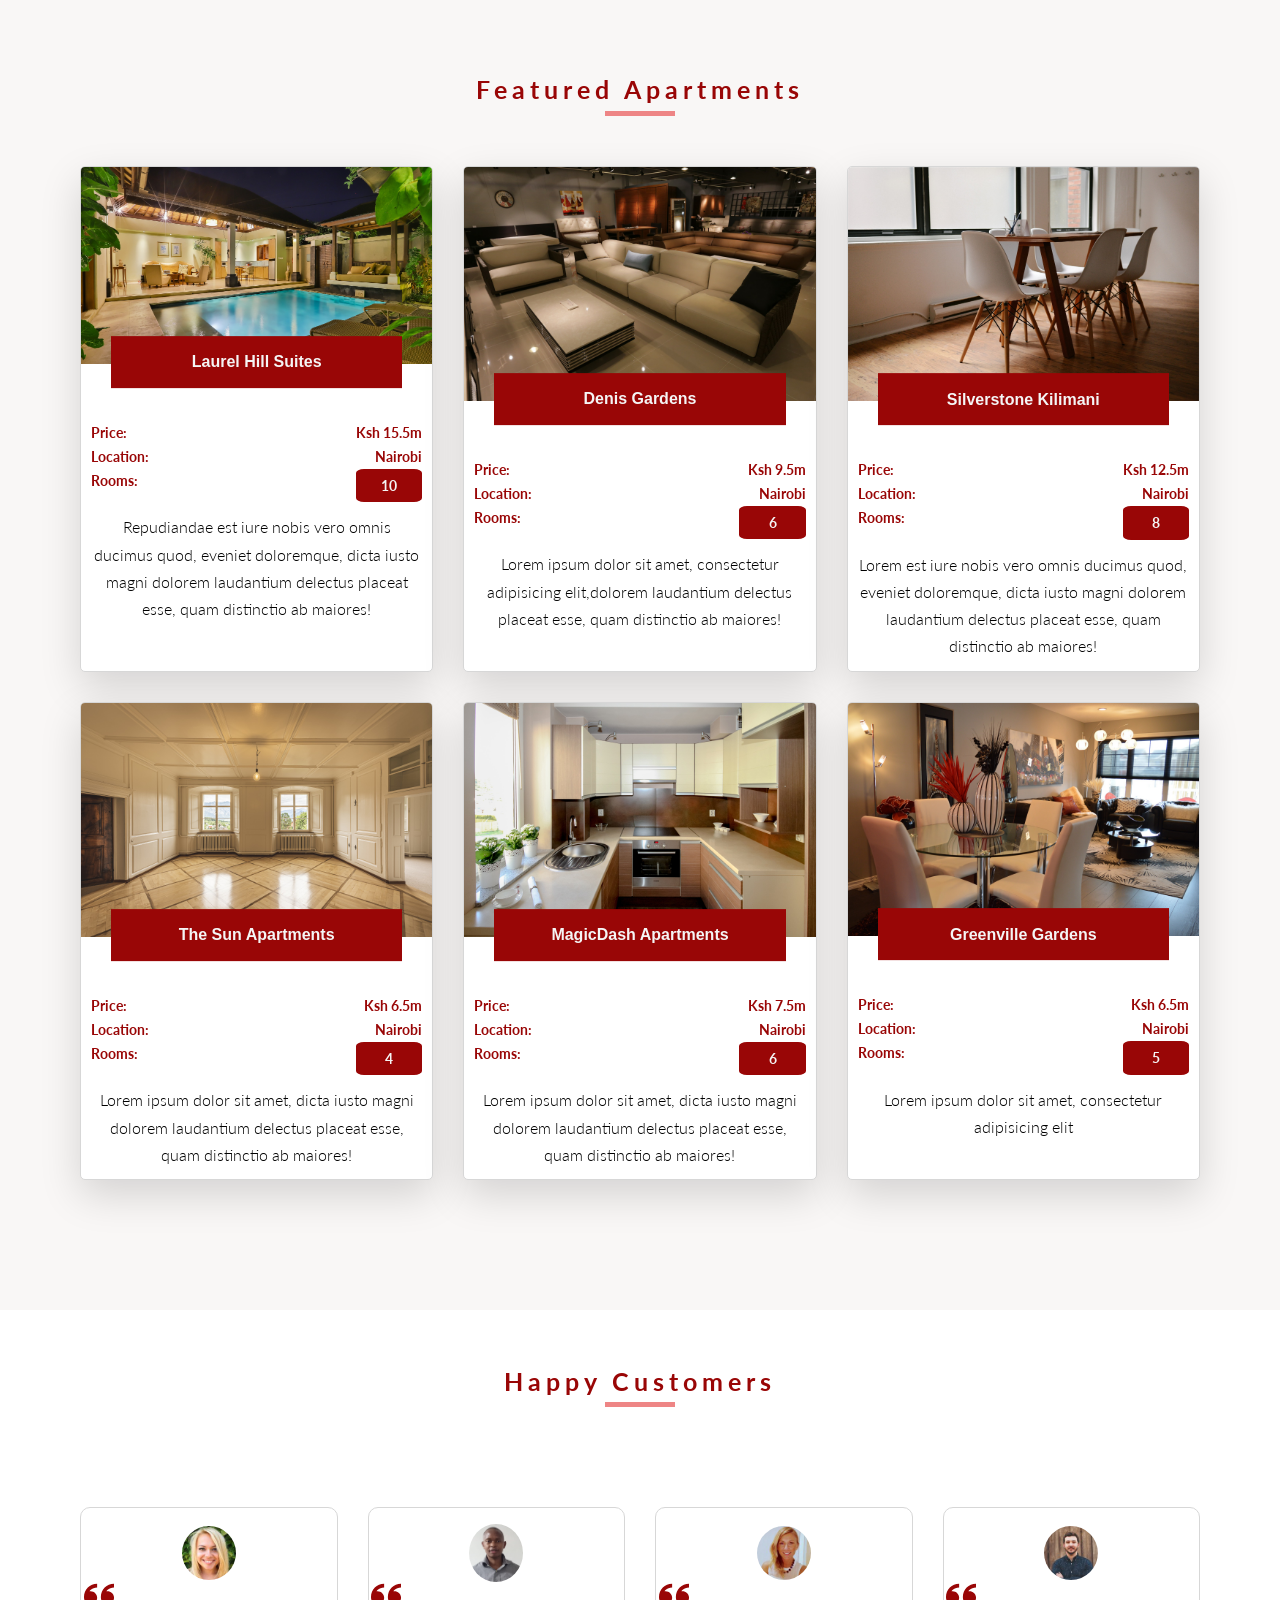
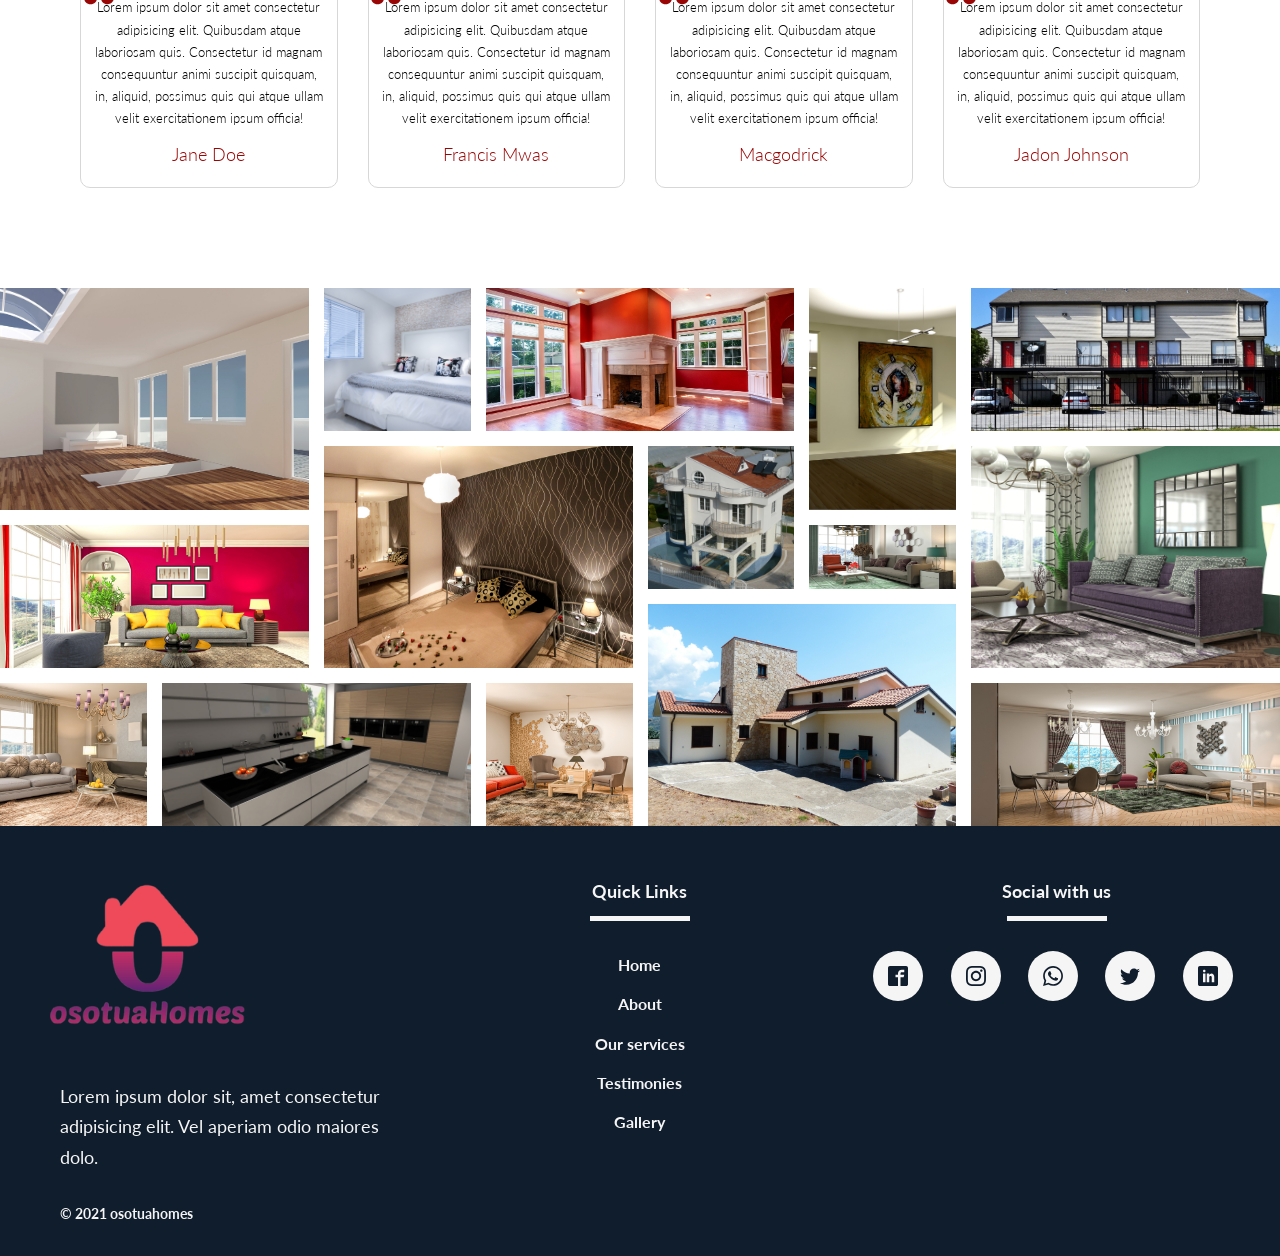
==== commit 86f23160: "Finished creating property listing page" ====
--- a/index.html
+++ b/index.html
@@ -32,9 +32,9 @@
                 <li class="header__item">
                     <a href="#" class="header__nav--link">Gallery</a>
                 </li>
-                 <li class="header__item">
-                     <a href="#" class="header__nav--link">Testimonials</a>
-                 </li>
+                <li class="header__item">
+                    <a href="#" class="header__nav--link">Testimonials</a>
+                </li>
                 <li class="header__item">
                     <a href="properties.html" class="header__nav--link">Properties</a>
                 </li>
--- a/css/style.css
+++ b/css/style.css
@@ -10,9 +10,9 @@
   font-size: 62.5%; }
 
 body {
+  font-family: "Nunito", sans-serif;
   font-family: "Lato", sans-serif;
   font-weight: 400;
-  /*font-size: 16px;*/
   line-height: 1.7; }
 
 .container {
@@ -134,6 +134,20 @@
       .banner__hero {
         padding: 3rem;
         margin-top: 8.4rem; } }
+    .banner__hero__hero-listing {
+      background-color: rgba(238, 133, 133, 0.4);
+      grid-column: 4 / 8;
+      grid-row: 4 / 6;
+      padding: 2rem 1rem;
+      text-align: center;
+      text-transform: capitalize;
+      letter-spacing: .3rem;
+      color: whitesmoke;
+      transition: all .3s; }
+      @media only screen and (max-width: 37.5em) {
+        .banner__hero__hero-listing {
+          padding: 3rem;
+          margin-top: 8.4rem; } }
   .banner__text {
     font-size: 2.2rem;
     margin-bottom: 1.2rem;
@@ -157,9 +171,32 @@
     @media only screen and (max-width: 37.5em) {
       .banner__btn {
         font-size: 1.2rem; } }
+  .banner__btn-listing {
+    text-transform: uppercase;
+    text-decoration: none;
+    padding: .5rem .9rem;
+    border: 3px solid #af9a7d;
+    display: inline-block;
+    font-size: 1.8rem;
+    color: #550202;
+    background: #f9f7f6;
+    transition: all .3s; }
+    @media only screen and (max-width: 37.5em) {
+      .banner__btn-listing {
+        font-size: 1.2rem; } }
   .banner__btn:hover {
     background: transparent;
     color: whitesmoke; }
+
+.banner-listing {
+  background-image: url(../img/apart-8.jpg);
+  background-size: cover;
+  background-position: center;
+  grid-column: full-start / full-end;
+  display: grid;
+  grid-template-columns: repeat(10, 1fr);
+  grid-template-rows: repeat(10, 1fr);
+  align-items: center; }
 
 .services {
   grid-column: center-start / center-end;
@@ -383,7 +420,7 @@
 
 .footer {
   background-color: #101d2c;
-  padding: 5rem;
+  padding-top: 5rem;
   grid-column: full-start / full-end;
   display: grid;
   grid-template-columns: [full-start] 1fr [center-start] repeat(8, [col-start] minmax(min-content, 14rem) [col-end]) [center-end] 1fr [full-end];
@@ -492,17 +529,97 @@
   .footer__icon:hover .footer__icon--link {
     fill: whitesmoke; }
 
+.card-content__price, .card-content__size, .card-content__rooms, .card-content__beds, .card-content__location {
+  display: flex;
+  align-items: center; }
+  .card-content__price p, .card-content__size p, .card-content__rooms p, .card-content__beds p, .card-content__location p {
+    font-size: 1.2rem;
+    font-weight: 400; }
+
 .properties-section {
-  background-color: #f15f5f;
   padding: 5rem;
   grid-column: full-start / full-end;
   display: grid;
-  grid-template-columns: [full-start] 1fr [center-start] repeat(8, [col-start] minmax(min-content, 14rem) [col-end]) [center-end] 1fr [full-end]; }
-
-.properties__aside {
-  background-color: #af9a7d;
-  grid-column: full-start / col-start; }
-
-.properties__main-section {
-  background-color: #D7D7D7;
-  grid-column: col-start / full-end; }
+  grid-template-columns: [full-start] 1fr [center-start] repeat(8, [col-start] minmax(min-content, 14rem) [col-end]) [center-end] 1fr [full-end];
+  grid-column-gap: 2rem; }
+  .properties-section__aside {
+    grid-column: full-start / 3;
+    display: grid;
+    grid-template-columns: repeat(2, minmax(13rem, 1fr));
+    grid-template-rows: repeat(6, min-content);
+    justify-content: center; }
+  .properties-section .aside__card {
+    border: 0.6px solid #D7D7D7;
+    display: flex;
+    justify-content: center;
+    align-items: center; }
+  .properties-section .aside__icon {
+    width: 5rem;
+    height: 5rem;
+    margin-bottom: 2rem;
+    margin-top: 1rem;
+    fill: #990606;
+    transition: all .3s; }
+  .properties-section .aside__icon:hover {
+    transform: translateY(-1.01rem) scale(1.03); }
+  .properties-section .aside__text {
+    border: 0.6px solid #D7D7D7;
+    display: flex;
+    justify-content: center;
+    align-items: center; }
+  .properties-section .aside__text--head {
+    font-size: 1rem;
+    color: #990606;
+    font-weight: 700;
+    text-transform: uppercase; }
+  .properties-section__main-section {
+    grid-column: 3 / full-end; }
+  .properties-section__card-content {
+    box-shadow: 0 0.4rem 0.8rem 0 rgba(0, 0, 0, 0.12), 0 0.2rem 0.4rem 0 rgba(0, 0, 0, 0.08);
+    margin-bottom: 1rem;
+    display: grid;
+    grid-template-columns: 35rem minmax(28rem, 1fr);
+    grid-column-gap: 2rem;
+    grid-row-gap: 3rem; }
+    .properties-section__card-content--img {
+      border-radius: .2rem;
+      width: 100%;
+      height: 100%; }
+
+.card-content__title-holder {
+  display: flex;
+  justify-content: space-between;
+  margin-top: .5rem; }
+
+.card-content__title {
+  font-size: 1.8rem;
+  text-transform: capitalize;
+  color: #990606; }
+  .card-content__title--link:link, .card-content__title--link:visited {
+    color: #990606; }
+
+.card-content__title a {
+  text-decoration: none; }
+
+.card-content__text {
+  margin-top: 2rem;
+  font-size: 1.4rem;
+  text-shadow: 1em; }
+  .card-content__text--inner {
+    display: grid;
+    margin-top: 3.4rem;
+    grid-template-columns: repeat(5, 1fr);
+    justify-items: center;
+    grid-row-gap: 3.5rem; }
+
+.listing__icon {
+  width: 2rem;
+  height: 2rem;
+  fill: #990606;
+  margin-right: 1rem; }
+
+.favourite__icon {
+  width: 2rem;
+  height: 2rem;
+  fill: #e97451;
+  margin-right: 4rem; }
